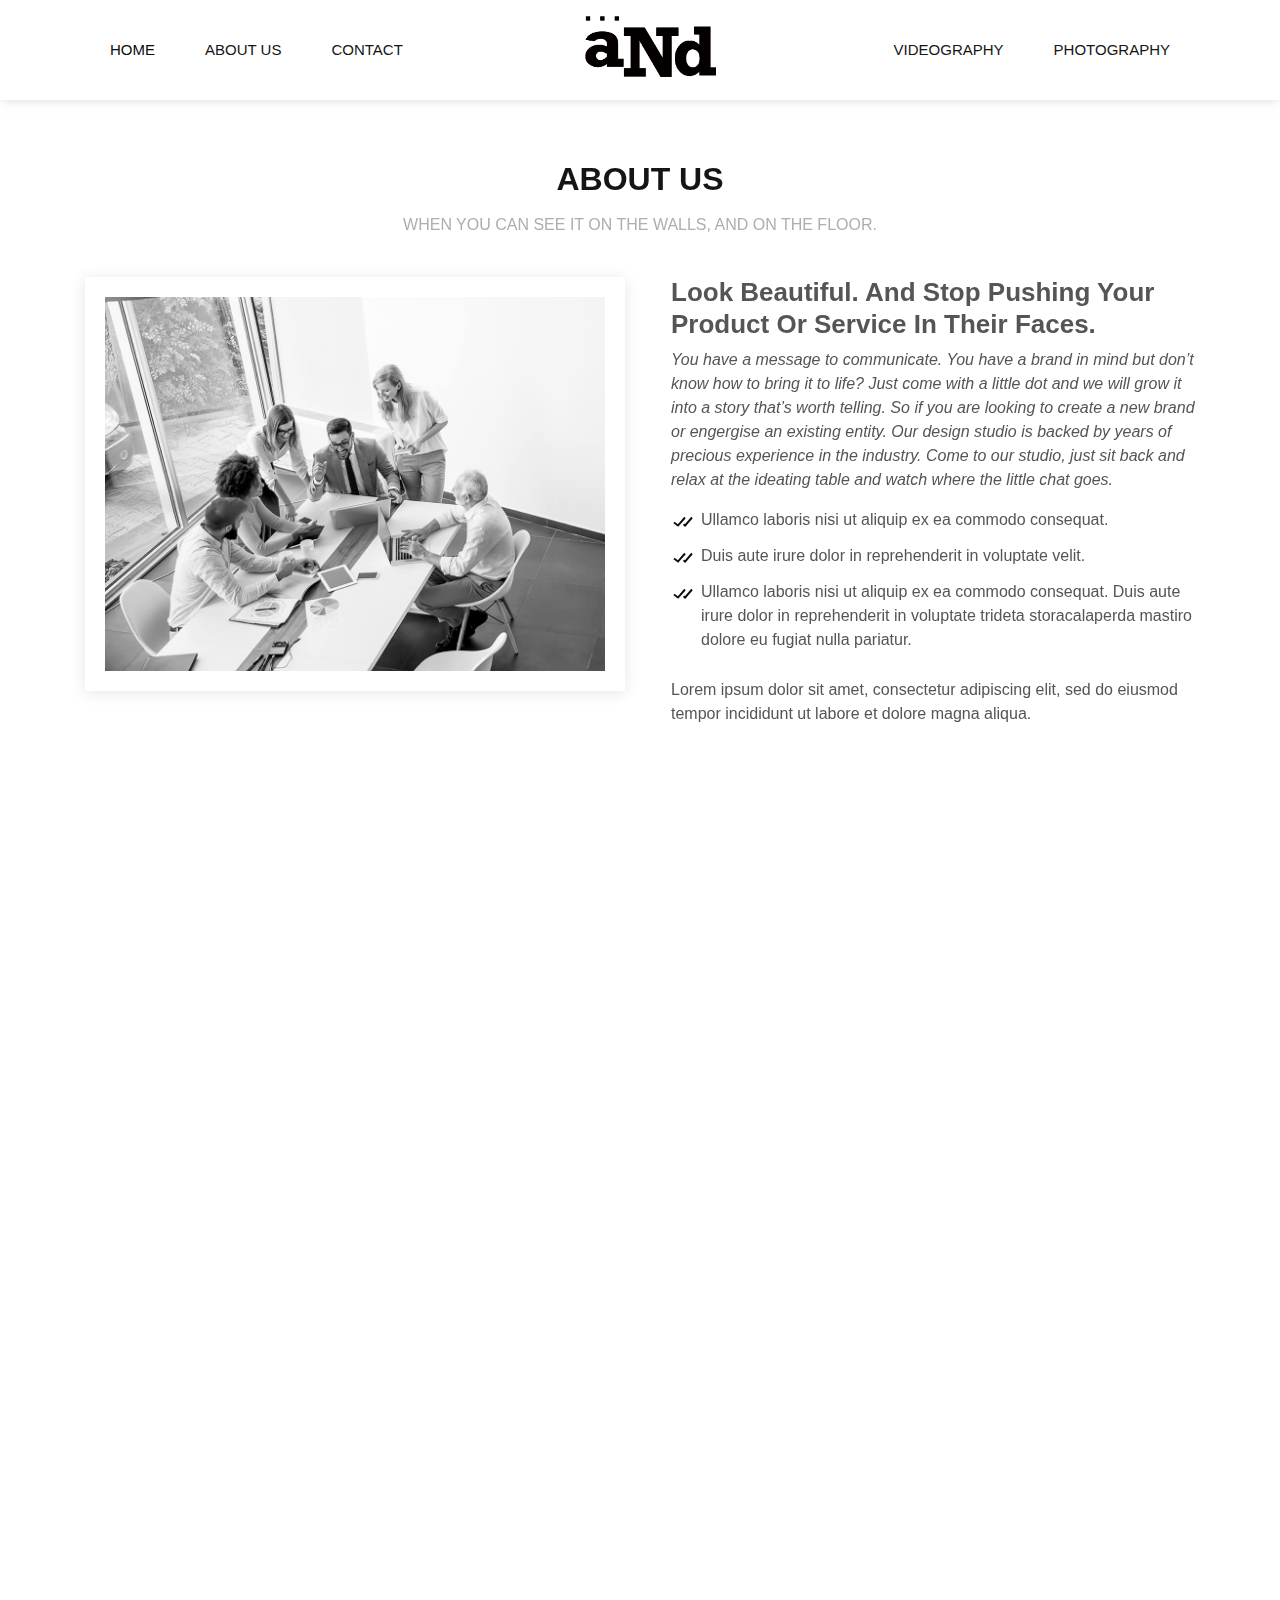
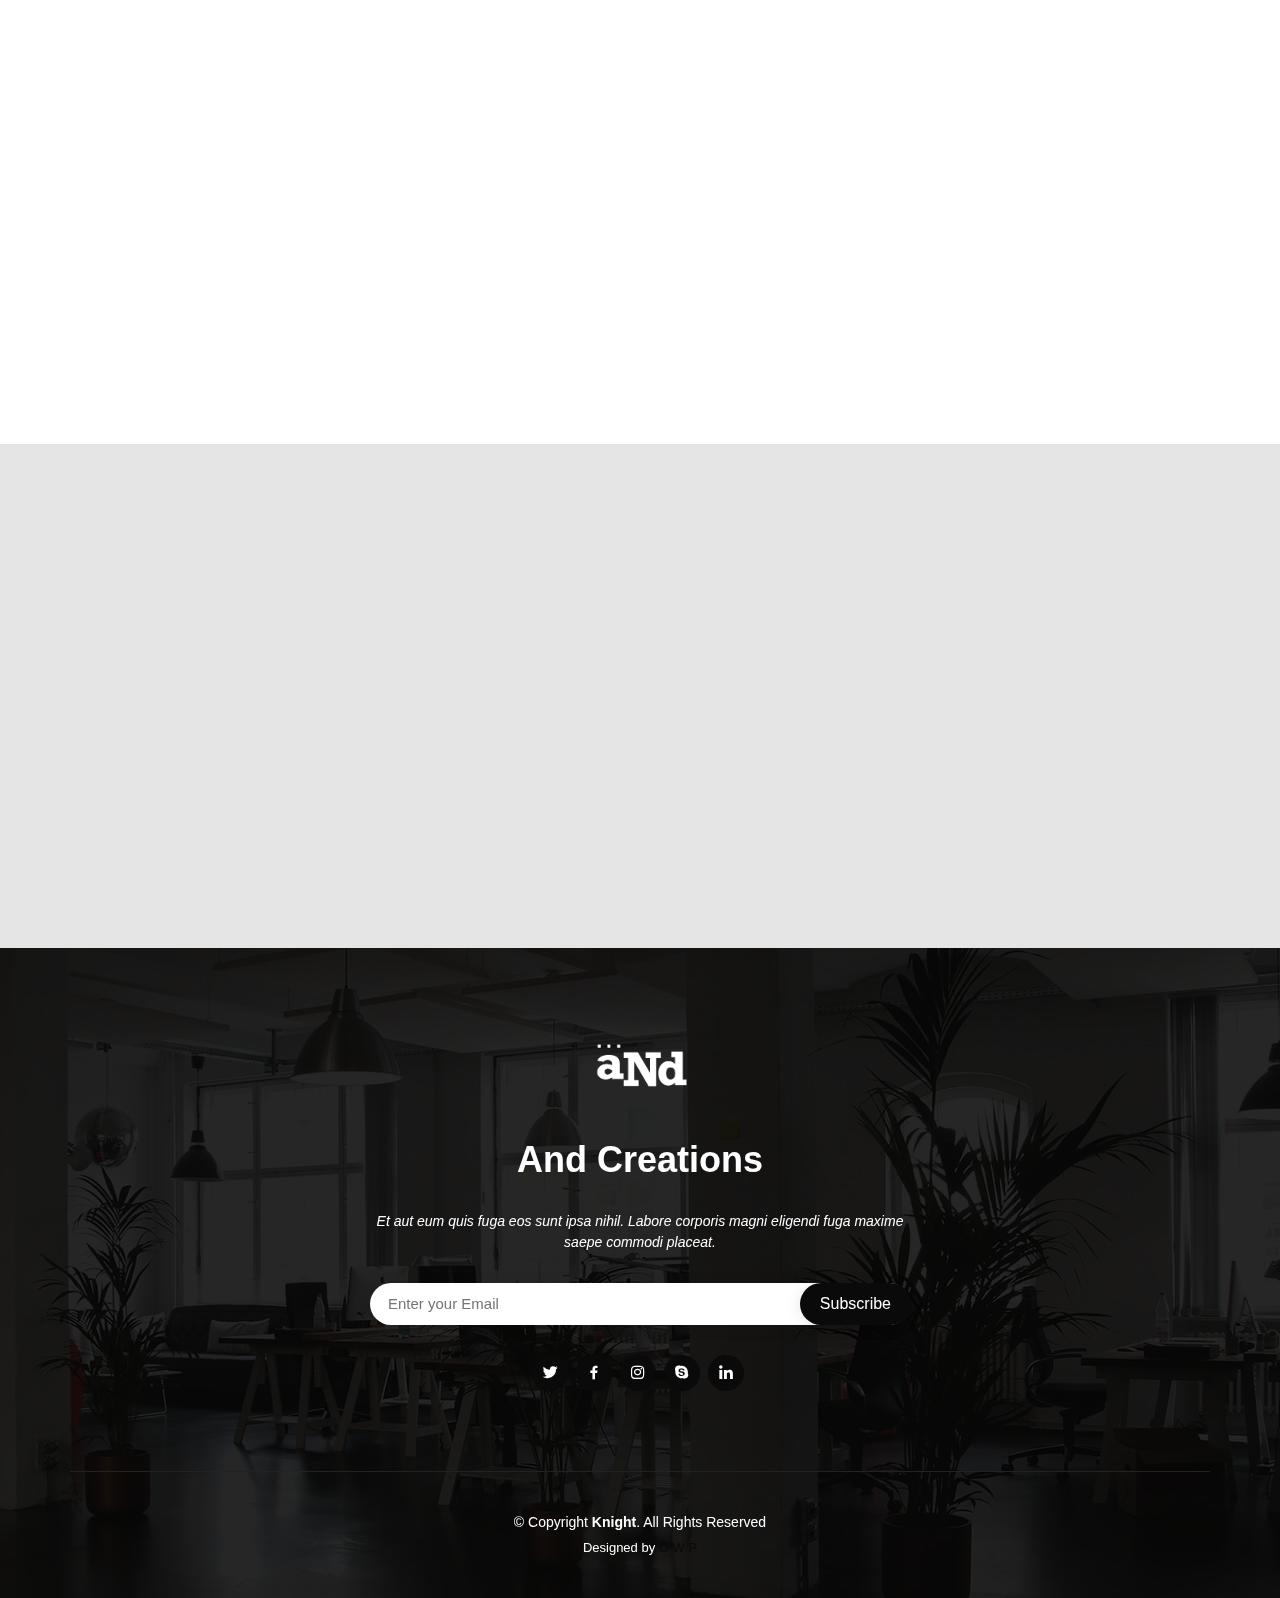
==== about.html @ c342161b "second changes" ====
<!DOCTYPE html>
<html lang="en">

<head>
  <meta charset="utf-8">
  <meta content="width=device-width, initial-scale=1.0" name="viewport">

  <title>And Creation - Photo Studio, Photography Studio, Best Photo Studio, Photo Restoration, Event Photography, Fashion Photography, Modelling Photography, Celebrity Photography, Kolkata, Saltlake, New Town, Rajarhat, West Bengal</title>
  <meta content="Best Photography Studio in Kolkata" name="descriptison">
  <meta content="Photo Studio,Photography Studio, Best Photo Studio, Event Photography, Cinematography,Fashion Photography, Modelling Photography, Celebrity Photography, Cinematography Studio." name="keywords">
<meta property="og:description" content="Kolkata based Photography Studio And Creation offers topnotch Photography and Cinematography  in Kolkata,India. Call 98307 94853 to take an Appointment." />

  <!-- Favicons -->
  <link href="assets/img/LOGO.png" rel="icon">
  <link href="assets/img/apple-touch-icon.png" rel="apple-touch-icon">

  <!-- Google Fonts -->
  <link href="https://fonts.googleapis.com/css?family=Open+Sans:300,300i,400,400i,600,600i,700,700i|Montserrat:300,300i,400,400i,500,500i,600,600i,700,700i|Poppins:300,300i,400,400i,500,500i,600,600i,700,700i" rel="stylesheet">

  <!-- Vendor CSS Files -->
  <link href="assets/vendor/bootstrap/css/bootstrap.min.css" rel="stylesheet">
  <link href="assets/vendor/icofont/icofont.min.css" rel="stylesheet">
  <link href="assets/vendor/boxicons/css/boxicons.min.css" rel="stylesheet">
  <link href="assets/vendor/venobox/venobox.css" rel="stylesheet">
  <link href="assets/vendor/owl.carousel/assets/owl.carousel.min.css" rel="stylesheet">
  <link href="assets/vendor/aos/aos.css" rel="stylesheet">

  <!-- Template Main CSS File -->
  <link href="assets/css/style.css" rel="stylesheet">
</head>

<body>


  <!-- ======= Header ======= -->
  <header id="header" class="d-flex align-items-center">
    <div class="container">

      <!-- The main logo is shown in mobile version only. The centered nav-logo in nav menu is displayed in desktop view  -->
      <div class="logo d-block d-lg-none">
        <a href="index.html"><img src="assets/img/LOGO.png" width="100px" alt="" class="img-fluid"></a>
      </div>

      <nav class="nav-menu d-none d-lg-block">
        <ul class="nav-inner">
          <li class="active"><a href="index.html">Home</a></li>
          <li class=""><a href="about.html">About us</a></li>
          <li><a href="contact.html">Contact</a></li>

          <!-- <li><a href="#services">Services</a></li> -->

          <li class="nav-logo text-center"><a href="index.html"><img src="assets/img/LOGO.png" alt="" width="50%" class="img-fluid"></a></li>

          <li><a href="video.html">Videography</a></li>
          <li><a href="picture.html">Photography</a></li>


        </ul>
      </nav>
      <!-- .nav-menu -->

    </div>
  </header>
  <!-- End Header -->

  <main id="main">

    <section id="about" class="about">
      <div class="container">

        <div class="section-title" data-aos="fade-up">
          <h2>About Us</h2>
          <p>WHEN YOU CAN SEE IT ON THE WALLS, AND ON THE FLOOR.</p>
        </div>

        <div class="row">
          <div class="col-lg-6" data-aos="fade-right">
            <div class="image">
              <img src="assets/img/about.jpg" class="img-fluid" style="filter:grayscale(100%); " alt="">
            </div>
          </div>
          <div class="col-lg-6" data-aos="fade-left">
            <div class="content pt-4 pt-lg-0 pl-0 pl-lg-3 ">
              <h3>Look Beautiful. And Stop Pushing Your Product Or Service In Their Faces.</h3>
              <p class="font-italic">
                You have a message to communicate. You have a brand in mind but
                don’t know how to bring it to life? Just come with a little dot
                and we will grow it into a story that’s worth telling. So if you
                are looking to create a new brand or engergise an existing entity.
                 Our design studio is backed by years of precious experience in
                 the industry. Come to our studio, just sit back and relax at
                 the ideating table and watch where the little chat goes.

              </p>
              <ul>
                <li><i class="bx bx-check-double"></i> Ullamco laboris nisi ut aliquip ex ea commodo consequat.</li>
                <li><i class="bx bx-check-double"></i> Duis aute irure dolor in reprehenderit in voluptate velit.</li>
                <li><i class="bx bx-check-double"></i> Ullamco laboris nisi ut aliquip ex ea commodo consequat. Duis aute irure dolor in reprehenderit in voluptate trideta storacalaperda mastiro dolore eu fugiat nulla pariatur.</li>
              </ul>
              <p>
                Lorem ipsum dolor sit amet, consectetur adipiscing elit, sed do
                eiusmod tempor incididunt ut labore et dolore
                magna aliqua.
              </p>
            </div>
          </div>
        </div>

      </div>
    </section>


  </main>
  <!-- End #main -->
  <section id="services" class="services">
    <div class="container">

      <div class="section-title" data-aos="fade-up">
        <h2>What We Do</h2>
        <p>Magnam dolores commodi suscipit eius consequatur ex aliquid fuga eum quidem</p>
      </div>

      <div class="row">
        <div class="col-lg-6 order-2 order-lg-1">
          <div class="icon-box mt-5 mt-lg-0" data-aos="fade-up">
            <i class="bx bx-receipt"></i>
            <h4>Photography</h4>
            <p>We can proudly proclaim that we are one of the better Photography
              studios in Calcutta in terms of infrastructure, ambience and
              positioning.</p>
          </div>
          <div class="icon-box mt-5" data-aos="fade-up" data-aos-delay="100">
            <i class="bx bx-cube-alt"></i>
            <h4>Cinematography</h4>
            <p>The future belongs to videos. The best way to engage the
               audience is to create a power packed short video with an
               interesting story-line.</p>
          </div>
          <div class="icon-box mt-5" data-aos="fade-up" data-aos-delay="200">
            <i class="bx bx-images"></i>
            <h4>Event Management</h4>
            <p>Aut suscipit aut cum nemo deleniti aut omnis. Doloribus ut maiores omnis facere</p>
          </div>
          <div class="icon-box mt-5" data-aos="fade-up" data-aos-delay="300">
            <i class="bx bx-shield"></i>
            <h4>Creative Design </h4>
            <p>Expedita veritatis consequuntur nihil tempore laudantium vitae denat pacta</p>
          </div>
        </div>
        <div class="image col-lg-6 order-1 order-lg-2" style='background-image: url("https://www.andcreations.co.in/wp-content/uploads/2018/03/about-home-1.jpg");' data-aos="fade-left" data-aos-delay="100"></div>
      </div>

    </div>
  </section>

  <section id="featured" class="featured">
    <div class="container">
      <div class="section-title" data-aos="fade-up">
        <h2>AND EVENTS</h2>
        <p>Magnam dolores commodi suscipit eius consequatur ex aliquid fuga eum quidem</p>
      </div>
      <div class="row">
        <div class="col-lg-6" data-aos="fade-right">
          <div class="tab-content">
            <div class="tab-pane active show" id="tab-1">
              <figure>
                <img src="assets/img/social.jpeg" width="100%" style="filter:grayscale(100%); border-radius: 30px;" alt="" class="img-fluid">
              </figure>
            </div>
            <div class="tab-pane" id="tab-2">
              <figure>
                <img src="assets/img/corporate.jpg" width="100%" style="filter:grayscale(100%); border-radius: 30px;"  alt="" class="img-fluid">
              </figure>
            </div>
            <div class="tab-pane" id="tab-3">
              <figure>
                <img src="assets/img/product-launch.jpg" width="100%" style="filter:grayscale(100%); border-radius: 30px;" alt="" class="img-fluid">
              </figure>
            </div>
            <div class="tab-pane" id="tab-4">
              <figure>
                <img src="assets/img/live.jpg" alt="" width="100%" style="filter:grayscale(100%); border-radius: 30px;" class="img-fluid">
              </figure>
            </div>
          </div>
        </div>
        <div class="col-lg-6 mt-4 mt-lg-0" data-aos="fade-left">
          <ul class="nav nav-tabs flex-column">
            <li class="nav-item">
              <a class="nav-link active show" data-toggle="tab" href="#tab-1">
                <h4>Social Events</h4>
                <p>Quis excepturi porro totam sint earum quo nulla perspiciatis eius.</p>
              </a>
            </li>
            <li class="nav-item mt-2">
              <a class="nav-link" data-toggle="tab" href="#tab-2">
                <h4>Corporate Events</h4>
                <p>Voluptas vel esse repudiandae quo excepturi.</p>
              </a>
            </li>
            <li class="nav-item mt-2">
              <a class="nav-link" data-toggle="tab" href="#tab-3">
                <h4>Product Launch Events </h4>
                <p>Velit veniam ipsa sit nihil blanditiis mollitia natus.</p>
              </a>
            </li>
            <li class="nav-item mt-2">
              <a class="nav-link" data-toggle="tab" href="#tab-4">
                <h4>Live Events </h4>
                <p>Ratione hic sapiente nostrum doloremque illum nulla praesentium id</p>
              </a>
            </li>
          </ul>
        </div>
      </div>

    </div>
  </section>

  <section id="testimonials" class="testimonials">
    <div class="container" data-aos="zoom-in">
      <div class="quote-icon">
        <i class="bx bxs-quote-right"></i>
      </div>
      <div class="owl-carousel testimonials-carousel">

        <div class="testimonial-item">
          <p>
            Proin iaculis purus consequat sem cure digni ssim donec porttitora entum suscipit rhoncus. Accusantium quam, ultricies eget id, aliquam eget nibh et. Maecen aliquam, risus at semper.
          </p>
          <img src="assets/img/testimonials/testimonials-1.jpg" class="testimonial-img" alt="">
          <h3>Sovan Banerjee</h3>
          <h4>Artist &amp; Model</h4>
        </div>

        <div class="testimonial-item">
          <p>
            Export tempor illum tamen malis malis eram quae irure esse labore quem cillum quid cillum eram malis quorum velit fore eram velit sunt aliqua noster fugiat irure amet legam anim culpa.
          </p>
          <img src="assets/img/testimonials/testimonials-2.jpg" class="testimonial-img" alt="">
          <h3>Priyanka Mondal</h3>
          <h4>Model</h4>
        </div>

        <div class="testimonial-item">
          <p>
            Enim nisi quem export duis labore cillum quae magna enim sint quorum nulla quem veniam duis minim tempor labore quem eram duis noster aute amet eram fore quis sint minim.
          </p>
          <img src="assets/img/testimonials/testimonials-3.jpg" class="testimonial-img" alt="">
          <h3>Madhusree Guhu</h3>
          <h4>Store Owner</h4>
        </div>

        <div class="testimonial-item">
          <p>
            Fugiat enim eram quae cillum dolore dolor amet nulla culpa multos export minim fugiat minim velit minim dolor enim duis veniam ipsum anim magna sunt elit fore quem dolore labore illum veniam.
          </p>
          <img src="assets/img/testimonials/testimonials-4.jpg" class="testimonial-img" alt="">
          <h3>Uttam Basak</h3>
          <h4>Freelancer</h4>
        </div>

        <div class="testimonial-item">
          <p>
            Quis quorum aliqua sint quem legam fore sunt eram irure aliqua veniam tempor noster veniam enim culpa labore duis sunt culpa nulla illum cillum fugiat legam esse veniam culpa fore nisi cillum quid.
          </p>
          <img src="assets/img/testimonials/testimonials-5.jpg" class="testimonial-img" alt="">
          <h3>Lucky Gond</h3>
          <h4>Entrepreneur</h4>
        </div>

      </div>

    </div>
  </section>


  <!-- ======= Footer ======= -->
  <footer id="footer">

    <div class="footer-top">

      <div class="container">

        <div class="row justify-content-center">
          <div class="col-lg-6">
            <a href="#header" class="scrollto footer-logo"><img src="assets/img/logo-w.png" alt=""></a>
            <h3>And Creations</h3>
            <p>Et aut eum quis fuga eos sunt ipsa nihil. Labore corporis magni eligendi fuga maxime saepe commodi placeat.</p>
          </div>
        </div>

        <div class="row footer-newsletter justify-content-center">
          <div class="col-lg-6">
            <form action="" method="post">
              <input type="email" name="email" placeholder="Enter your Email"><input type="submit" value="Subscribe">
            </form>
          </div>
        </div>

        <div class="social-links">
          <a href="#" class="twitter"><i class="bx bxl-twitter"></i></a>
          <a href="#" class="facebook"><i class="bx bxl-facebook"></i></a>
          <a href="#" class="instagram"><i class="bx bxl-instagram"></i></a>
          <a href="#" class="google-plus"><i class="bx bxl-skype"></i></a>
          <a href="#" class="linkedin"><i class="bx bxl-linkedin"></i></a>
        </div>

      </div>
    </div>

    <div class="container footer-bottom clearfix">
      <div class="copyright">
        &copy; Copyright <strong><span>Knight</span></strong>. All Rights Reserved
      </div>
      <div class="credits">
              Designed by <a href="#">O W P</a>
      </div>
    </div>
  </footer><!-- End Footer -->

  <a href="#" class="back-to-top"><i class="icofont-simple-up"></i></a>

  <!-- Vendor JS Files -->
  <script src="assets/vendor/jquery/jquery.min.js"></script>
  <script src="assets/vendor/bootstrap/js/bootstrap.bundle.min.js"></script>
  <script src="assets/vendor/jquery.easing/jquery.easing.min.js"></script>
  <script src="assets/vendor/php-email-form/validate.js"></script>
  <script src="assets/vendor/jquery-sticky/jquery.sticky.js"></script>
  <script src="assets/vendor/venobox/venobox.min.js"></script>
  <script src="assets/vendor/isotope-layout/isotope.pkgd.min.js"></script>
  <script src="assets/vendor/owl.carousel/owl.carousel.min.js"></script>
  <script src="assets/vendor/aos/aos.js"></script>

  <!-- Template Main JS File -->
  <script src="assets/js/main.js"></script>

</body>

</html>
---- assets/vendor/venobox/venobox.css ----
/* ------ venobox.css --------*/
.vbox-overlay *, .vbox-overlay *:before, .vbox-overlay *:after{
    -webkit-backface-visibility: hidden;
    -webkit-box-sizing:border-box;
    -moz-box-sizing:border-box;
    box-sizing:border-box;
}
.vbox-overlay * { 
    -webkit-backface-visibility: visible;
    backface-visibility: visible;
}
.vbox-overlay{
    display: -webkit-flex;
    display: flex;
    -webkit-flex-direction: column;
    flex-direction: column;
    -webkit-justify-content: center;
    justify-content: center;
    -webkit-align-items: center;
    align-items: center;
    position: fixed;
    left: 0;
    top: 0;
    bottom: 0;
    right: 0;
    z-index: 999999;
}

/* ----- navigation ----- */
.vbox-title{
    width: 100%;
    height: 40px;
    float: left;
    text-align: center;
    line-height: 28px;
    font-size: 12px;
    padding: 6px 50px;
    overflow: hidden;
    position: fixed;
    display: none;
    left: 0;
    z-index: 89;
}
.vbox-close{
    cursor: pointer;
    position: fixed;
    top: -1px;
    right: 0;
    width: 50px;
    height: 40px;
    padding: 6px;
    display: block;
    background-position:10px center;
    overflow: hidden;
    font-size: 24px;
    line-height: 1;
    text-align: center;
    z-index: 99;
}
.vbox-left{
    cursor: pointer;
    position: fixed;
    left: 0;
    height: 40px;
    overflow: hidden;
    line-height: 28px;
    font-size: 12px;
    z-index: 99;
    display: flex;
    align-items:center;
}
.vbox-num{
    display: inline-block;
    margin: 6px 0 6px 15px;
}
/* ----- Social share ----- */
.vbox-share{
    line-height: 28px;
    font-size: 12px;
    overflow: hidden;
    position: fixed;
    left: 0;
    z-index: 98;
    display: flex;
    align-items:center;
    justify-content: center;
    width: 100%;
    text-align: center;
}
.vbox-share svg{
    max-height: 28px;
    width: 28px;
    z-index: 10;
    margin-left: 12px;
    margin-top: 6px;
    margin-bottom: 6px;
    vertical-align: middle;
}


/* ----- navigation ARROWS ----- */
.vbox-next, .vbox-prev{
    position: fixed;
    top: 50%;
    margin-top: -15px;
    overflow: hidden;
    cursor: pointer;
    display: block;
    width: 45px;
    height: 45px;
    z-index: 99;
}
.vbox-next span, .vbox-prev span{
    position: relative;
    width: 20px;
    height: 20px;
    border: 2px solid transparent;
    border-top-color: #B6B6B6;
    border-right-color: #B6B6B6;
    text-indent: -100px;
    position: absolute;
    top: 8px;
    display: block;
}
.vbox-prev{
    left: 15px;
}
.vbox-next{
    right: 15px;
}
.vbox-prev span{
    left: 10px;
    -ms-transform: rotate(-135deg);
    -webkit-transform: rotate(-135deg);
    transform: rotate(-135deg);
}
.vbox-next span{
    -ms-transform: rotate(45deg);
    -webkit-transform: rotate(45deg);
    transform: rotate(45deg);
    right: 10px;
}
/* ------- inline window ------ */
.vbox-inline{
    width: 420px;
    height: 315px;
    height: 70vh;
    padding: 10px;
    background: #fff;
    margin: 0 auto;
    overflow: auto;
    text-align: left;
}
/* ------- Video & iFrames window ------ */
.venoframe{
    max-width: 100%;
    width: 100%;
    border: none;
    width: 100%;
    height: 260px;
    height: 70vh;
}
.venoframe.vbvid{
    height: 260px;
}
@media (min-width: 768px) {
    .venoframe, .vbox-inline{
        width: 90%;
        height: 360px;
        height: 70vh;
    }
    .venoframe.vbvid{
        width: 640px;
        height: 360px;
    }
}
@media (min-width: 992px) {
    .venoframe, .vbox-inline{
        max-width: 1200px;
        width: 80%;
        height: 540px;
        height: 70vh;
    }
    .venoframe.vbvid{
        width: 960px;
        height: 540px;
    }
}
/* 
Please do NOT edit this part! 
or at least read this note: http://i.imgur.com/7C0ws9e.gif
*/
.vbox-open{
    overflow: hidden;
}
.vbox-container{
    position: absolute;
    left: 0;
    right: 0;
    top: 0;
    bottom: 0;
    overflow-x: hidden;
    overflow-y: scroll;
    overflow-scrolling: touch;
    -webkit-overflow-scrolling: touch;
    z-index: 20;
    max-height: 100%;

}

.vbox-content{
    text-align: center;
    float: left;
    width: 100%;
    position: relative;
    overflow: hidden;
    padding: 20px 4%;
}
.vbox-container img{
    max-width: 100%;
    height: auto;
}
.vbox-figlio{
    box-shadow: 0 0 12px rgba(0,0,0,0.19), 0 6px 6px rgba(0,0,0,0.23);
    max-width: 100%;
    text-align: initial;
}
img.vbox-figlio{
    -webkit-user-select: none;
-khtml-user-select: none;
-moz-user-select: none;
-o-user-select: none;
user-select: none;
}
.vbox-content.swipe-left{
    margin-left: -200px !important;
}
.vbox-content.swipe-right{
    margin-left: 200px !important;
}
.vbox-animated{
    webkit-transition: margin 300ms ease-out;
    transition: margin 300ms ease-out;
}

/* ---------- preloader ----------
 * SPINKIT 
 * http://tobiasahlin.com/spinkit/
-------------------------------- */
.sk-double-bounce,.sk-rotating-plane{width:40px;height:40px;margin:40px auto}.sk-rotating-plane{background-color:#333;-webkit-animation:sk-rotatePlane 1.2s infinite ease-in-out;animation:sk-rotatePlane 1.2s infinite ease-in-out}@-webkit-keyframes sk-rotatePlane{0%{-webkit-transform:perspective(120px) rotateX(0) rotateY(0);transform:perspective(120px) rotateX(0) rotateY(0)}50%{-webkit-transform:perspective(120px) rotateX(-180.1deg) rotateY(0);transform:perspective(120px) rotateX(-180.1deg) rotateY(0)}100%{-webkit-transform:perspective(120px) rotateX(-180deg) rotateY(-179.9deg);transform:perspective(120px) rotateX(-180deg) rotateY(-179.9deg)}}@keyframes sk-rotatePlane{0%{-webkit-transform:perspective(120px) rotateX(0) rotateY(0);transform:perspective(120px) rotateX(0) rotateY(0)}50%{-webkit-transform:perspective(120px) rotateX(-180.1deg) rotateY(0);transform:perspective(120px) rotateX(-180.1deg) rotateY(0)}100%{-webkit-transform:perspective(120px) rotateX(-180deg) rotateY(-179.9deg);transform:perspective(120px) rotateX(-180deg) rotateY(-179.9deg)}}.sk-double-bounce{position:relative}.sk-double-bounce .sk-child{width:100%;height:100%;border-radius:50%;background-color:#333;opacity:.6;position:absolute;top:0;left:0;-webkit-animation:sk-doubleBounce 2s infinite ease-in-out;animation:sk-doubleBounce 2s infinite ease-in-out}.sk-chasing-dots .sk-child,.sk-spinner-pulse,.sk-three-bounce .sk-child{background-color:#333;border-radius:100%}.sk-double-bounce .sk-double-bounce2{-webkit-animation-delay:-1s;animation-delay:-1s}@-webkit-keyframes sk-doubleBounce{0%,100%{-webkit-transform:scale(0);transform:scale(0)}50%{-webkit-transform:scale(1);transform:scale(1)}}@keyframes sk-doubleBounce{0%,100%{-webkit-transform:scale(0);transform:scale(0)}50%{-webkit-transform:scale(1);transform:scale(1)}}.sk-wave{margin:40px auto;width:50px;height:40px;text-align:center;font-size:10px}.sk-wave .sk-rect{background-color:#333;height:100%;width:6px;display:inline-block;-webkit-animation:sk-waveStretchDelay 1.2s infinite ease-in-out;animation:sk-waveStretchDelay 1.2s infinite ease-in-out}.sk-wave .sk-rect1{-webkit-animation-delay:-1.2s;animation-delay:-1.2s}.sk-wave .sk-rect2{-webkit-animation-delay:-1.1s;animation-delay:-1.1s}.sk-wave .sk-rect3{-webkit-animation-delay:-1s;animation-delay:-1s}.sk-wave .sk-rect4{-webkit-animation-delay:-.9s;animation-delay:-.9s}.sk-wave .sk-rect5{-webkit-animation-delay:-.8s;animation-delay:-.8s}@-webkit-keyframes sk-waveStretchDelay{0%,100%,40%{-webkit-transform:scaleY(.4);transform:scaleY(.4)}20%{-webkit-transform:scaleY(1);transform:scaleY(1)}}@keyframes sk-waveStretchDelay{0%,100%,40%{-webkit-transform:scaleY(.4);transform:scaleY(.4)}20%{-webkit-transform:scaleY(1);transform:scaleY(1)}}.sk-wandering-cubes{margin:40px auto;width:40px;height:40px;position:relative}.sk-wandering-cubes .sk-cube{background-color:#333;width:10px;height:10px;position:absolute;top:0;left:0;-webkit-animation:sk-wanderingCube 1.8s ease-in-out -1.8s infinite both;animation:sk-wanderingCube 1.8s ease-in-out -1.8s infinite both}.sk-chasing-dots,.sk-spinner-pulse{width:40px;height:40px;margin:40px auto}.sk-wandering-cubes .sk-cube2{-webkit-animation-delay:-.9s;animation-delay:-.9s}@-webkit-keyframes sk-wanderingCube{0%{-webkit-transform:rotate(0);transform:rotate(0)}25%{-webkit-transform:translateX(30px) rotate(-90deg) scale(.5);transform:translateX(30px) rotate(-90deg) scale(.5)}50%{-webkit-transform:translateX(30px) translateY(30px) rotate(-179deg);transform:translateX(30px) translateY(30px) rotate(-179deg)}50.1%{-webkit-transform:translateX(30px) translateY(30px) rotate(-180deg);transform:translateX(30px) translateY(30px) rotate(-180deg)}75%{-webkit-transform:translateX(0) translateY(30px) rotate(-270deg) scale(.5);transform:translateX(0) translateY(30px) rotate(-270deg) scale(.5)}100%{-webkit-transform:rotate(-360deg);transform:rotate(-360deg)}}@keyframes sk-wanderingCube{0%{-webkit-transform:rotate(0);transform:rotate(0)}25%{-webkit-transform:translateX(30px) rotate(-90deg) scale(.5);transform:translateX(30px) rotate(-90deg) scale(.5)}50%{-webkit-transform:translateX(30px) translateY(30px) rotate(-179deg);transform:translateX(30px) translateY(30px) rotate(-179deg)}50.1%{-webkit-transform:translateX(30px) translateY(30px) rotate(-180deg);transform:translateX(30px) translateY(30px) rotate(-180deg)}75%{-webkit-transform:translateX(0) translateY(30px) rotate(-270deg) scale(.5);transform:translateX(0) translateY(30px) rotate(-270deg) scale(.5)}100%{-webkit-transform:rotate(-360deg);transform:rotate(-360deg)}}.sk-spinner-pulse{-webkit-animation:sk-pulseScaleOut 1s infinite ease-in-out;animation:sk-pulseScaleOut 1s infinite ease-in-out}@-webkit-keyframes sk-pulseScaleOut{0%{-webkit-transform:scale(0);transform:scale(0)}100%{-webkit-transform:scale(1);transform:scale(1);opacity:0}}@keyframes sk-pulseScaleOut{0%{-webkit-transform:scale(0);transform:scale(0)}100%{-webkit-transform:scale(1);transform:scale(1);opacity:0}}.sk-chasing-dots{position:relative;text-align:center;-webkit-animation:sk-chasingDotsRotate 2s infinite linear;animation:sk-chasingDotsRotate 2s infinite linear}.sk-chasing-dots .sk-child{width:60%;height:60%;display:inline-block;position:absolute;top:0;-webkit-animation:sk-chasingDotsBounce 2s infinite ease-in-out;animation:sk-chasingDotsBounce 2s infinite ease-in-out}.sk-chasing-dots .sk-dot2{top:auto;bottom:0;-webkit-animation-delay:-1s;animation-delay:-1s}@-webkit-keyframes sk-chasingDotsRotate{100%{-webkit-transform:rotate(360deg);transform:rotate(360deg)}}@keyframes sk-chasingDotsRotate{100%{-webkit-transform:rotate(360deg);transform:rotate(360deg)}}@-webkit-keyframes sk-chasingDotsBounce{0%,100%{-webkit-transform:scale(0);transform:scale(0)}50%{-webkit-transform:scale(1);transform:scale(1)}}@keyframes sk-chasingDotsBounce{0%,100%{-webkit-transform:scale(0);transform:scale(0)}50%{-webkit-transform:scale(1);transform:scale(1)}}.sk-three-bounce{margin:40px auto;width:80px;text-align:center}.sk-three-bounce .sk-child{width:20px;height:20px;display:inline-block;-webkit-animation:sk-three-bounce 1.4s ease-in-out 0s infinite both;animation:sk-three-bounce 1.4s ease-in-out 0s infinite both}.sk-circle .sk-child:before,.sk-fading-circle .sk-circle:before{display:block;border-radius:100%;content:'';background-color:#333}.sk-three-bounce .sk-bounce1{-webkit-animation-delay:-.32s;animation-delay:-.32s}.sk-three-bounce .sk-bounce2{-webkit-animation-delay:-.16s;animation-delay:-.16s}@-webkit-keyframes sk-three-bounce{0%,100%,80%{-webkit-transform:scale(0);transform:scale(0)}40%{-webkit-transform:scale(1);transform:scale(1)}}@keyframes sk-three-bounce{0%,100%,80%{-webkit-transform:scale(0);transform:scale(0)}40%{-webkit-transform:scale(1);transform:scale(1)}}.sk-circle{margin:40px auto;width:40px;height:40px;position:relative}.sk-circle .sk-child{width:100%;height:100%;position:absolute;left:0;top:0}.sk-circle .sk-child:before{margin:0 auto;width:15%;height:15%;-webkit-animation:sk-circleBounceDelay 1.2s infinite ease-in-out both;animation:sk-circleBounceDelay 1.2s infinite ease-in-out both}.sk-circle .sk-circle2{-webkit-transform:rotate(30deg);-ms-transform:rotate(30deg);transform:rotate(30deg)}.sk-circle .sk-circle3{-webkit-transform:rotate(60deg);-ms-transform:rotate(60deg);transform:rotate(60deg)}.sk-circle .sk-circle4{-webkit-transform:rotate(90deg);-ms-transform:rotate(90deg);transform:rotate(90deg)}.sk-circle .sk-circle5{-webkit-transform:rotate(120deg);-ms-transform:rotate(120deg);transform:rotate(120deg)}.sk-circle .sk-circle6{-webkit-transform:rotate(150deg);-ms-transform:rotate(150deg);transform:rotate(150deg)}.sk-circle .sk-circle7{-webkit-transform:rotate(180deg);-ms-transform:rotate(180deg);transform:rotate(180deg)}.sk-circle .sk-circle8{-webkit-transform:rotate(210deg);-ms-transform:rotate(210deg);transform:rotate(210deg)}.sk-circle .sk-circle9{-webkit-transform:rotate(240deg);-ms-transform:rotate(240deg);transform:rotate(240deg)}.sk-circle .sk-circle10{-webkit-transform:rotate(270deg);-ms-transform:rotate(270deg);transform:rotate(270deg)}.sk-circle .sk-circle11{-webkit-transform:rotate(300deg);-ms-transform:rotate(300deg);transform:rotate(300deg)}.sk-circle .sk-circle12{-webkit-transform:rotate(330deg);-ms-transform:rotate(330deg);transform:rotate(330deg)}.sk-circle .sk-circle2:before{-webkit-animation-delay:-1.1s;animation-delay:-1.1s}.sk-circle .sk-circle3:before{-webkit-animation-delay:-1s;animation-delay:-1s}.sk-circle .sk-circle4:before{-webkit-animation-delay:-.9s;animation-delay:-.9s}.sk-circle .sk-circle5:before{-webkit-animation-delay:-.8s;animation-delay:-.8s}.sk-circle .sk-circle6:before{-webkit-animation-delay:-.7s;animation-delay:-.7s}.sk-circle .sk-circle7:before{-webkit-animation-delay:-.6s;animation-delay:-.6s}.sk-circle .sk-circle8:before{-webkit-animation-delay:-.5s;animation-delay:-.5s}.sk-circle .sk-circle9:before{-webkit-animation-delay:-.4s;animation-delay:-.4s}.sk-circle .sk-circle10:before{-webkit-animation-delay:-.3s;animation-delay:-.3s}.sk-circle .sk-circle11:before{-webkit-animation-delay:-.2s;animation-delay:-.2s}.sk-circle .sk-circle12:before{-webkit-animation-delay:-.1s;animation-delay:-.1s}@-webkit-keyframes sk-circleBounceDelay{0%,100%,80%{-webkit-transform:scale(0);transform:scale(0)}40%{-webkit-transform:scale(1);transform:scale(1)}}@keyframes sk-circleBounceDelay{0%,100%,80%{-webkit-transform:scale(0);transform:scale(0)}40%{-webkit-transform:scale(1);transform:scale(1)}}.sk-cube-grid{width:40px;height:40px;margin:40px auto}.sk-cube-grid .sk-cube{width:33.33%;height:33.33%;background-color:#333;float:left;-webkit-animation:sk-cubeGridScaleDelay 1.3s infinite ease-in-out;animation:sk-cubeGridScaleDelay 1.3s infinite ease-in-out}.sk-cube-grid .sk-cube1{-webkit-animation-delay:.2s;animation-delay:.2s}.sk-cube-grid .sk-cube2{-webkit-animation-delay:.3s;animation-delay:.3s}.sk-cube-grid .sk-cube3{-webkit-animation-delay:.4s;animation-delay:.4s}.sk-cube-grid .sk-cube4{-webkit-animation-delay:.1s;animation-delay:.1s}.sk-cube-grid .sk-cube5{-webkit-animation-delay:.2s;animation-delay:.2s}.sk-cube-grid .sk-cube6{-webkit-animation-delay:.3s;animation-delay:.3s}.sk-cube-grid .sk-cube7{-webkit-animation-delay:0ms;animation-delay:0ms}.sk-cube-grid .sk-cube8{-webkit-animation-delay:.1s;animation-delay:.1s}.sk-cube-grid .sk-cube9{-webkit-animation-delay:.2s;animation-delay:.2s}@-webkit-keyframes sk-cubeGridScaleDelay{0%,100%,70%{-webkit-transform:scale3D(1,1,1);transform:scale3D(1,1,1)}35%{-webkit-transform:scale3D(0,0,1);transform:scale3D(0,0,1)}}@keyframes sk-cubeGridScaleDelay{0%,100%,70%{-webkit-transform:scale3D(1,1,1);transform:scale3D(1,1,1)}35%{-webkit-transform:scale3D(0,0,1);transform:scale3D(0,0,1)}}.sk-fading-circle{margin:40px auto;width:40px;height:40px;position:relative}.sk-fading-circle .sk-circle{width:100%;height:100%;position:absolute;left:0;top:0}.sk-fading-circle .sk-circle:before{margin:0 auto;width:15%;height:15%;-webkit-animation:sk-circleFadeDelay 1.2s infinite ease-in-out both;animation:sk-circleFadeDelay 1.2s infinite ease-in-out both}.sk-fading-circle .sk-circle2{-webkit-transform:rotate(30deg);-ms-transform:rotate(30deg);transform:rotate(30deg)}.sk-fading-circle .sk-circle3{-webkit-transform:rotate(60deg);-ms-transform:rotate(60deg);transform:rotate(60deg)}.sk-fading-circle .sk-circle4{-webkit-transform:rotate(90deg);-ms-transform:rotate(90deg);transform:rotate(90deg)}.sk-fading-circle .sk-circle5{-webkit-transform:rotate(120deg);-ms-transform:rotate(120deg);transform:rotate(120deg)}.sk-fading-circle .sk-circle6{-webkit-transform:rotate(150deg);-ms-transform:rotate(150deg);transform:rotate(150deg)}.sk-fading-circle .sk-circle7{-webkit-transform:rotate(180deg);-ms-transform:rotate(180deg);transform:rotate(180deg)}.sk-fading-circle .sk-circle8{-webkit-transform:rotate(210deg);-ms-transform:rotate(210deg);transform:rotate(210deg)}.sk-fading-circle .sk-circle9{-webkit-transform:rotate(240deg);-ms-transform:rotate(240deg);transform:rotate(240deg)}.sk-fading-circle .sk-circle10{-webkit-transform:rotate(270deg);-ms-transform:rotate(270deg);transform:rotate(270deg)}.sk-fading-circle .sk-circle11{-webkit-transform:rotate(300deg);-ms-transform:rotate(300deg);transform:rotate(300deg)}.sk-fading-circle .sk-circle12{-webkit-transform:rotate(330deg);-ms-transform:rotate(330deg);transform:rotate(330deg)}.sk-fading-circle .sk-circle2:before{-webkit-animation-delay:-1.1s;animation-delay:-1.1s}.sk-fading-circle .sk-circle3:before{-webkit-animation-delay:-1s;animation-delay:-1s}.sk-fading-circle .sk-circle4:before{-webkit-animation-delay:-.9s;animation-delay:-.9s}.sk-fading-circle .sk-circle5:before{-webkit-animation-delay:-.8s;animation-delay:-.8s}.sk-fading-circle .sk-circle6:before{-webkit-animation-delay:-.7s;animation-delay:-.7s}.sk-fading-circle .sk-circle7:before{-webkit-animation-delay:-.6s;animation-delay:-.6s}.sk-fading-circle .sk-circle8:before{-webkit-animation-delay:-.5s;animation-delay:-.5s}.sk-fading-circle .sk-circle9:before{-webkit-animation-delay:-.4s;animation-delay:-.4s}.sk-fading-circle .sk-circle10:before{-webkit-animation-delay:-.3s;animation-delay:-.3s}.sk-fading-circle .sk-circle11:before{-webkit-animation-delay:-.2s;animation-delay:-.2s}.sk-fading-circle .sk-circle12:before{-webkit-animation-delay:-.1s;animation-delay:-.1s}@-webkit-keyframes sk-circleFadeDelay{0%,100%,39%{opacity:0}40%{opacity:1}}@keyframes sk-circleFadeDelay{0%,100%,39%{opacity:0}40%{opacity:1}}.sk-folding-cube{margin:40px auto;width:40px;height:40px;position:relative;-webkit-transform:rotateZ(45deg);transform:rotateZ(45deg)}.sk-folding-cube .sk-cube{float:left;width:50%;height:50%;position:relative;-webkit-transform:scale(1.1);-ms-transform:scale(1.1);transform:scale(1.1)}.sk-folding-cube .sk-cube:before{content:'';position:absolute;top:0;left:0;width:100%;height:100%;background-color:#333;-webkit-animation:sk-foldCubeAngle 2.4s infinite linear both;animation:sk-foldCubeAngle 2.4s infinite linear both;-webkit-transform-origin:100% 100%;-ms-transform-origin:100% 100%;transform-origin:100% 100%}.sk-folding-cube .sk-cube2{-webkit-transform:scale(1.1) rotateZ(90deg);transform:scale(1.1) rotateZ(90deg)}.sk-folding-cube .sk-cube3{-webkit-transform:scale(1.1) rotateZ(180deg);transform:scale(1.1) rotateZ(180deg)}.sk-folding-cube .sk-cube4{-webkit-transform:scale(1.1) rotateZ(270deg);transform:scale(1.1) rotateZ(270deg)}.sk-folding-cube .sk-cube2:before{-webkit-animation-delay:.3s;animation-delay:.3s}.sk-folding-cube .sk-cube3:before{-webkit-animation-delay:.6s;animation-delay:.6s}.sk-folding-cube .sk-cube4:before{-webkit-animation-delay:.9s;animation-delay:.9s}@-webkit-keyframes sk-foldCubeAngle{0%,10%{-webkit-transform:perspective(140px) rotateX(-180deg);transform:perspective(140px) rotateX(-180deg);opacity:0}25%,75%{-webkit-transform:perspective(140px) rotateX(0);transform:perspective(140px) rotateX(0);opacity:1}100%,90%{-webkit-transform:perspective(140px) rotateY(180deg);transform:perspective(140px) rotateY(180deg);opacity:0}}@keyframes sk-foldCubeAngle{0%,10%{-webkit-transform:perspective(140px) rotateX(-180deg);transform:perspective(140px) rotateX(-180deg);opacity:0}25%,75%{-webkit-transform:perspective(140px) rotateX(0);transform:perspective(140px) rotateX(0);opacity:1}100%,90%{-webkit-transform:perspective(140px) rotateY(180deg);transform:perspective(140px) rotateY(180deg);opacity:0}}
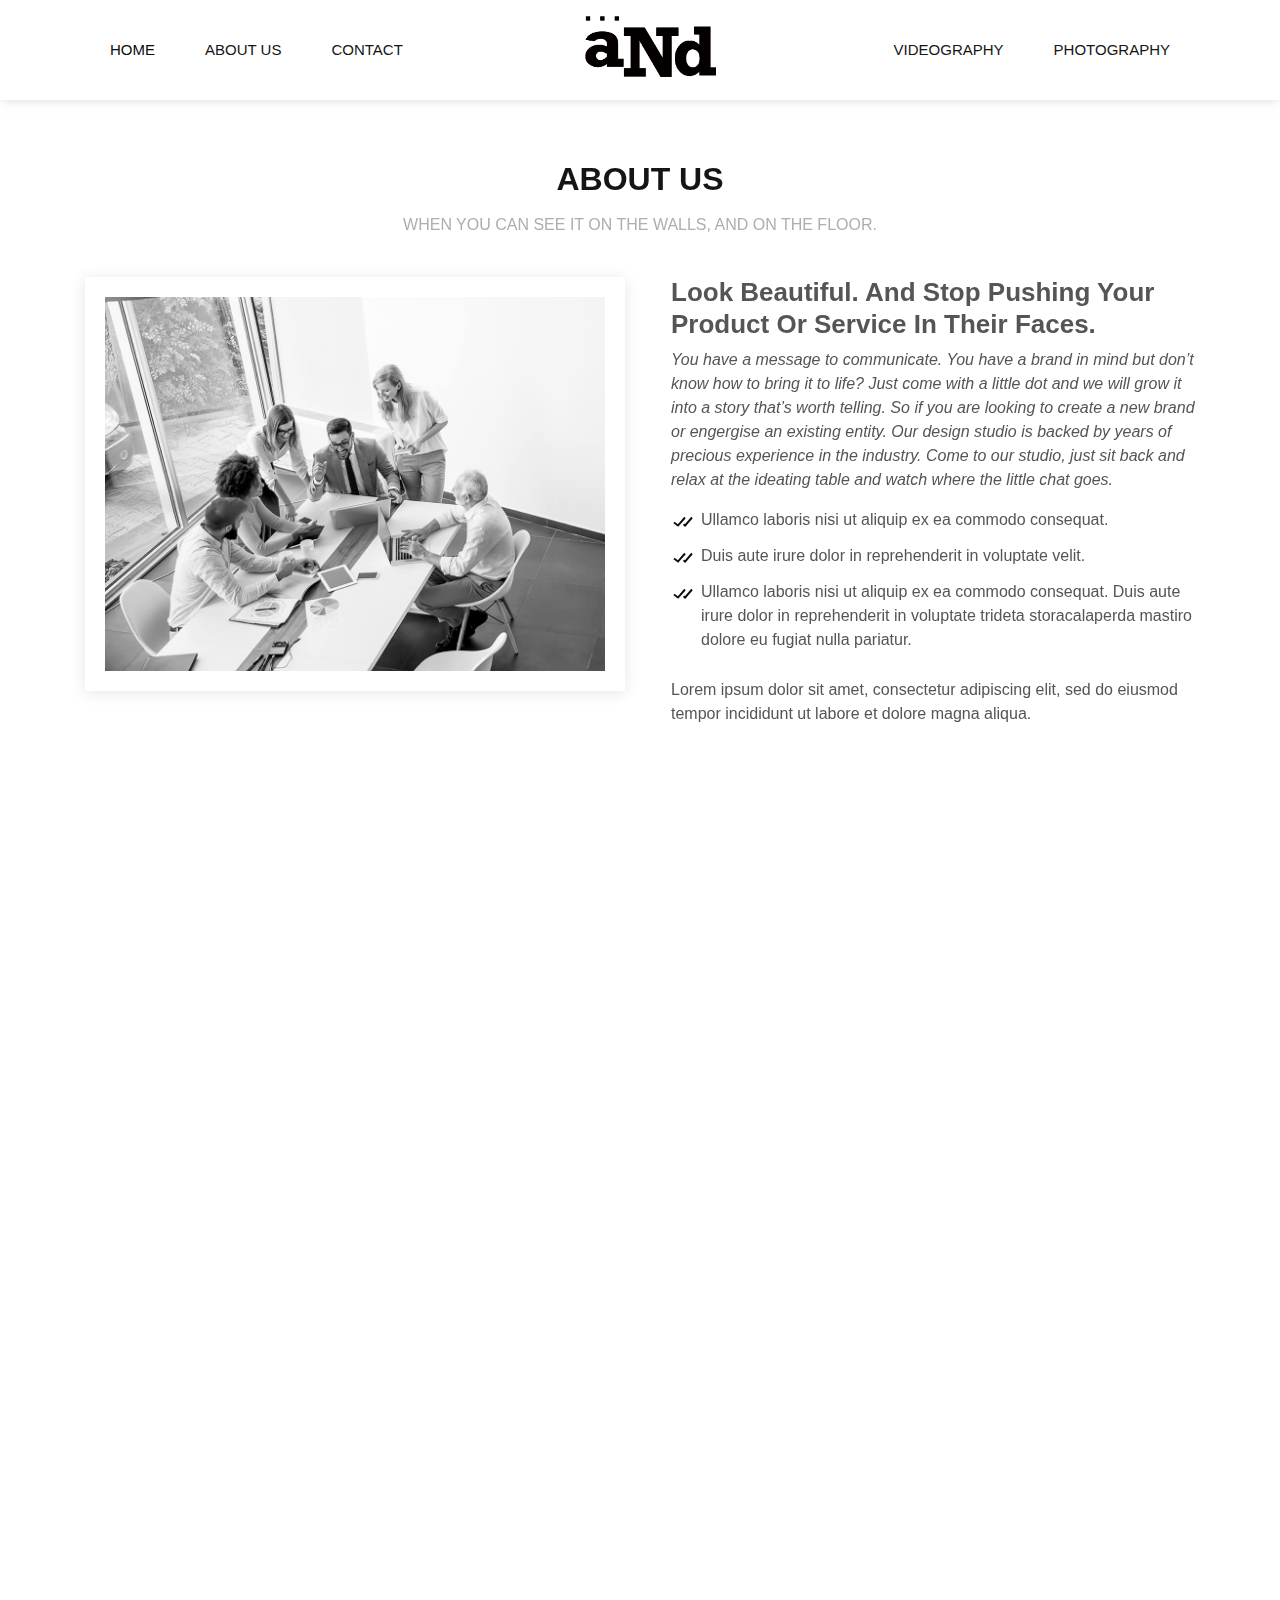
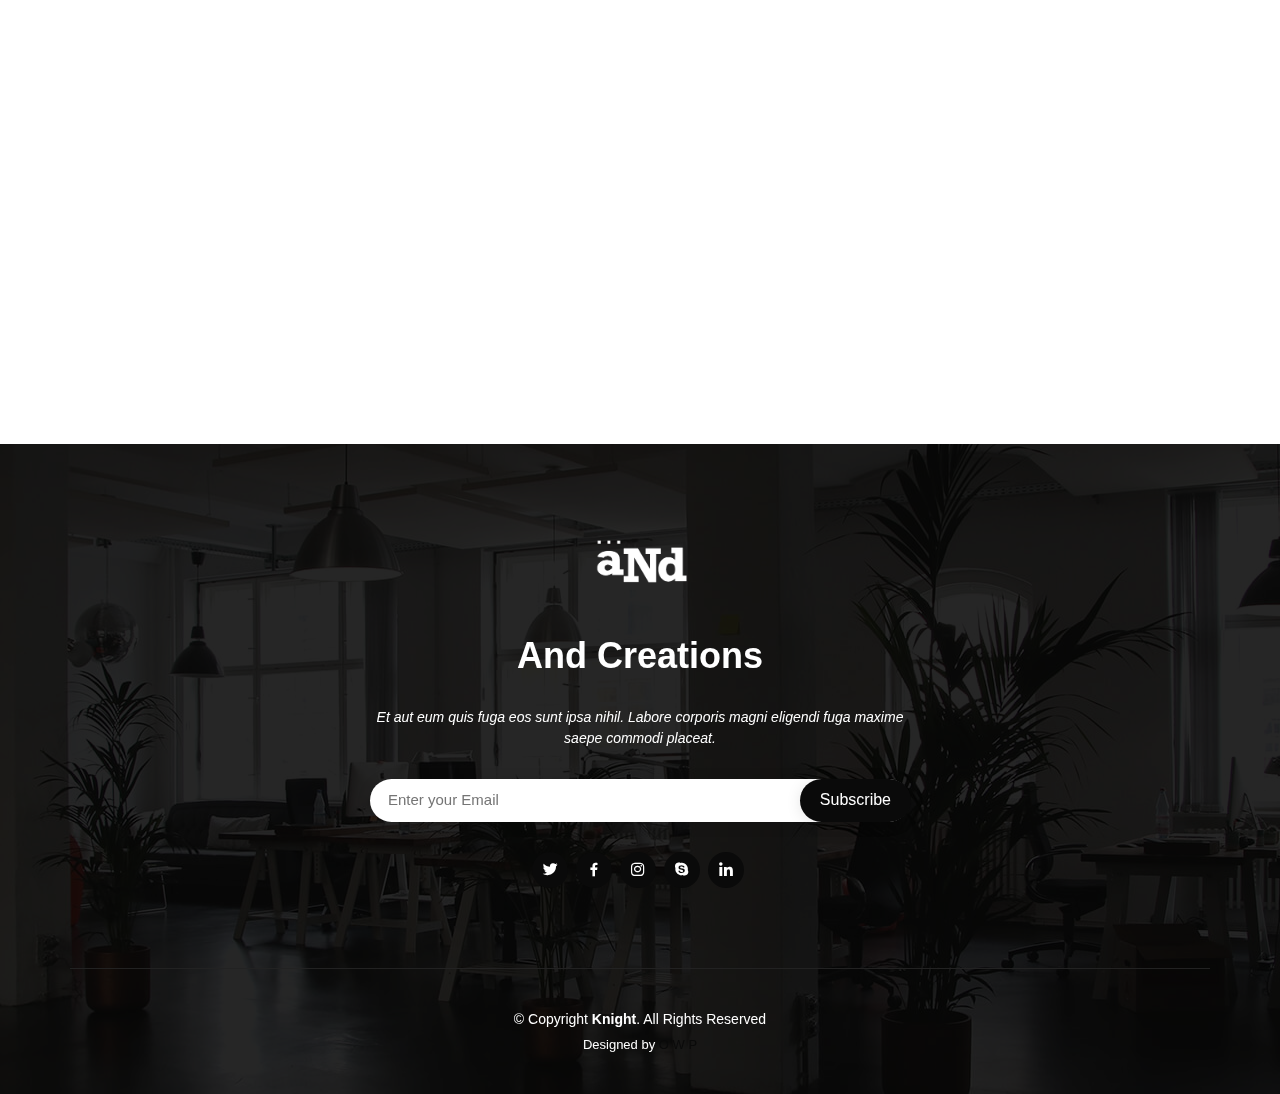
==== commit 5f0d77ef: "picture heading changes" ====
--- a/about.html
+++ b/about.html
@@ -217,62 +217,7 @@
     </div>
   </section>
 
-  <section id="testimonials" class="testimonials">
-    <div class="container" data-aos="zoom-in">
-      <div class="quote-icon">
-        <i class="bx bxs-quote-right"></i>
-      </div>
-      <div class="owl-carousel testimonials-carousel">
-
-        <div class="testimonial-item">
-          <p>
-            Proin iaculis purus consequat sem cure digni ssim donec porttitora entum suscipit rhoncus. Accusantium quam, ultricies eget id, aliquam eget nibh et. Maecen aliquam, risus at semper.
-          </p>
-          <img src="assets/img/testimonials/testimonials-1.jpg" class="testimonial-img" alt="">
-          <h3>Sovan Banerjee</h3>
-          <h4>Artist &amp; Model</h4>
-        </div>
-
-        <div class="testimonial-item">
-          <p>
-            Export tempor illum tamen malis malis eram quae irure esse labore quem cillum quid cillum eram malis quorum velit fore eram velit sunt aliqua noster fugiat irure amet legam anim culpa.
-          </p>
-          <img src="assets/img/testimonials/testimonials-2.jpg" class="testimonial-img" alt="">
-          <h3>Priyanka Mondal</h3>
-          <h4>Model</h4>
-        </div>
-
-        <div class="testimonial-item">
-          <p>
-            Enim nisi quem export duis labore cillum quae magna enim sint quorum nulla quem veniam duis minim tempor labore quem eram duis noster aute amet eram fore quis sint minim.
-          </p>
-          <img src="assets/img/testimonials/testimonials-3.jpg" class="testimonial-img" alt="">
-          <h3>Madhusree Guhu</h3>
-          <h4>Store Owner</h4>
-        </div>
-
-        <div class="testimonial-item">
-          <p>
-            Fugiat enim eram quae cillum dolore dolor amet nulla culpa multos export minim fugiat minim velit minim dolor enim duis veniam ipsum anim magna sunt elit fore quem dolore labore illum veniam.
-          </p>
-          <img src="assets/img/testimonials/testimonials-4.jpg" class="testimonial-img" alt="">
-          <h3>Uttam Basak</h3>
-          <h4>Freelancer</h4>
-        </div>
-
-        <div class="testimonial-item">
-          <p>
-            Quis quorum aliqua sint quem legam fore sunt eram irure aliqua veniam tempor noster veniam enim culpa labore duis sunt culpa nulla illum cillum fugiat legam esse veniam culpa fore nisi cillum quid.
-          </p>
-          <img src="assets/img/testimonials/testimonials-5.jpg" class="testimonial-img" alt="">
-          <h3>Lucky Gond</h3>
-          <h4>Entrepreneur</h4>
-        </div>
-
-      </div>
-
-    </div>
-  </section>
+  
 
 
   <!-- ======= Footer ======= -->
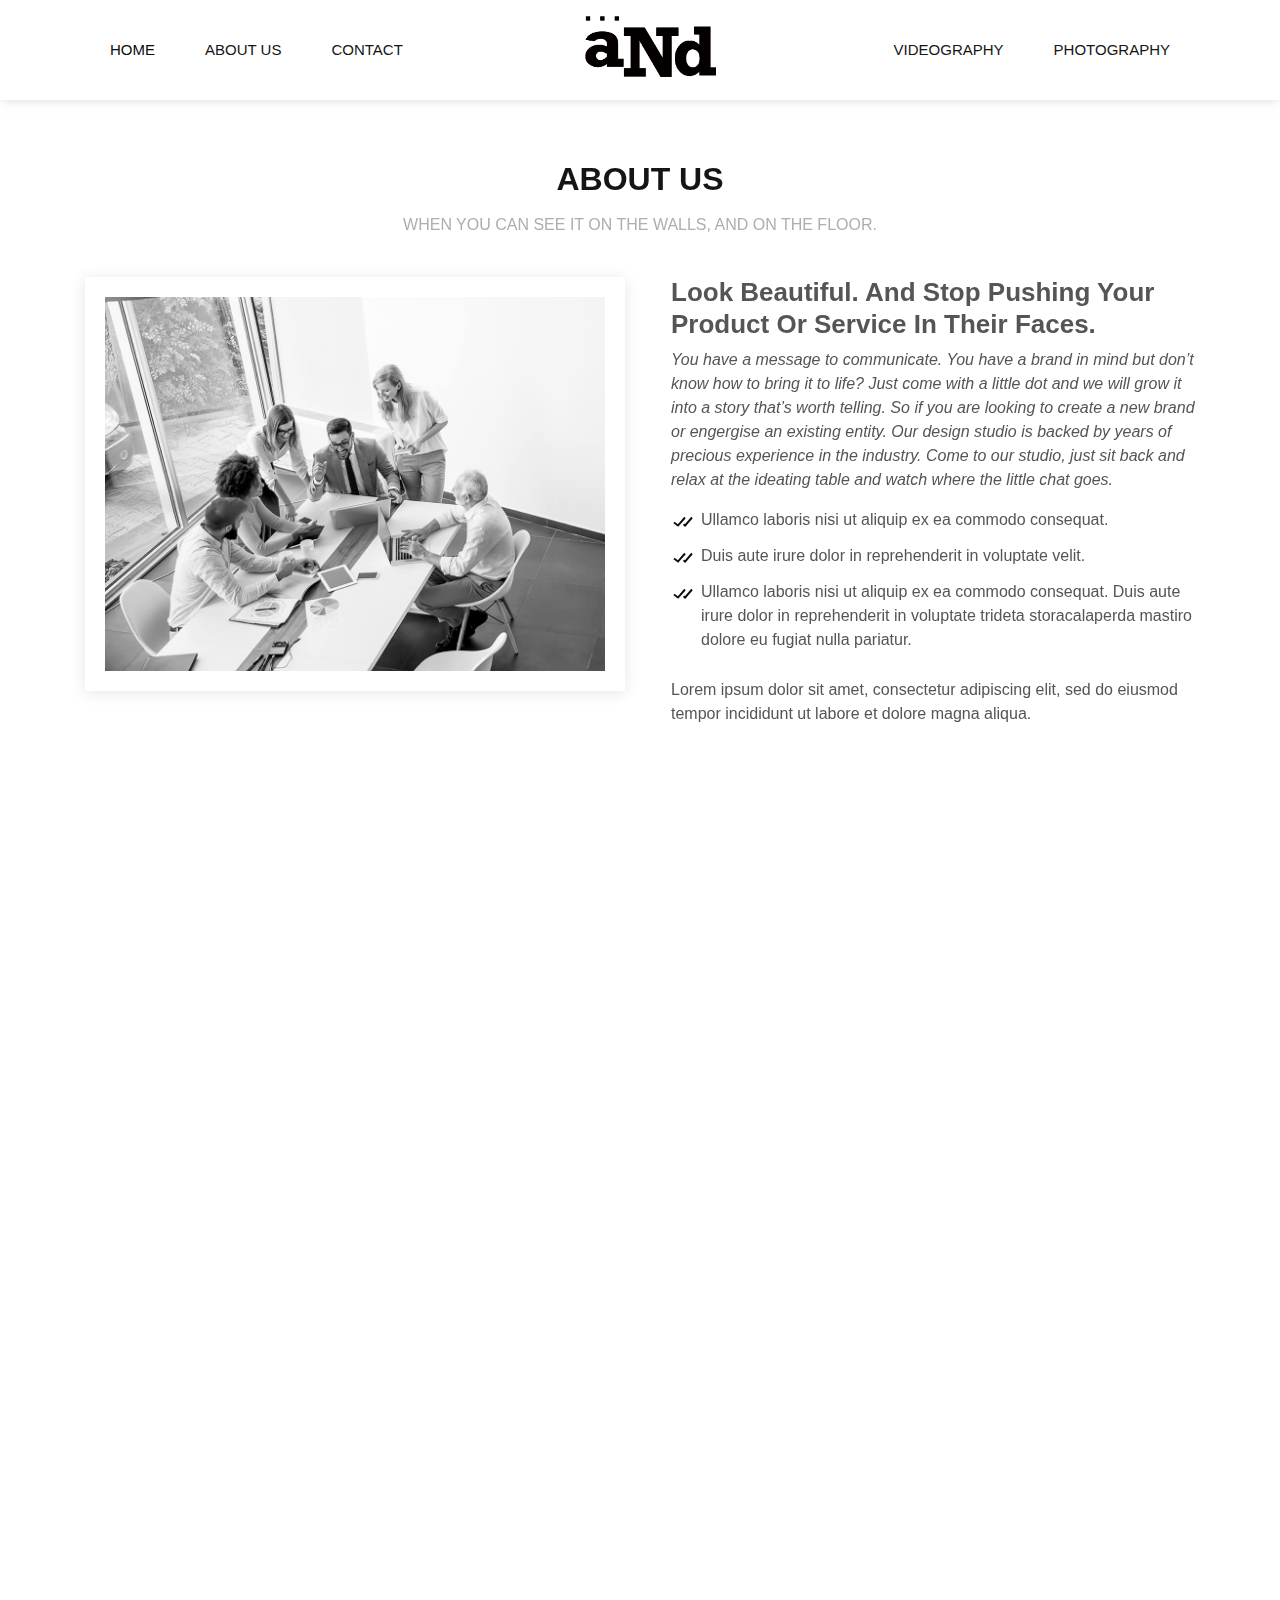
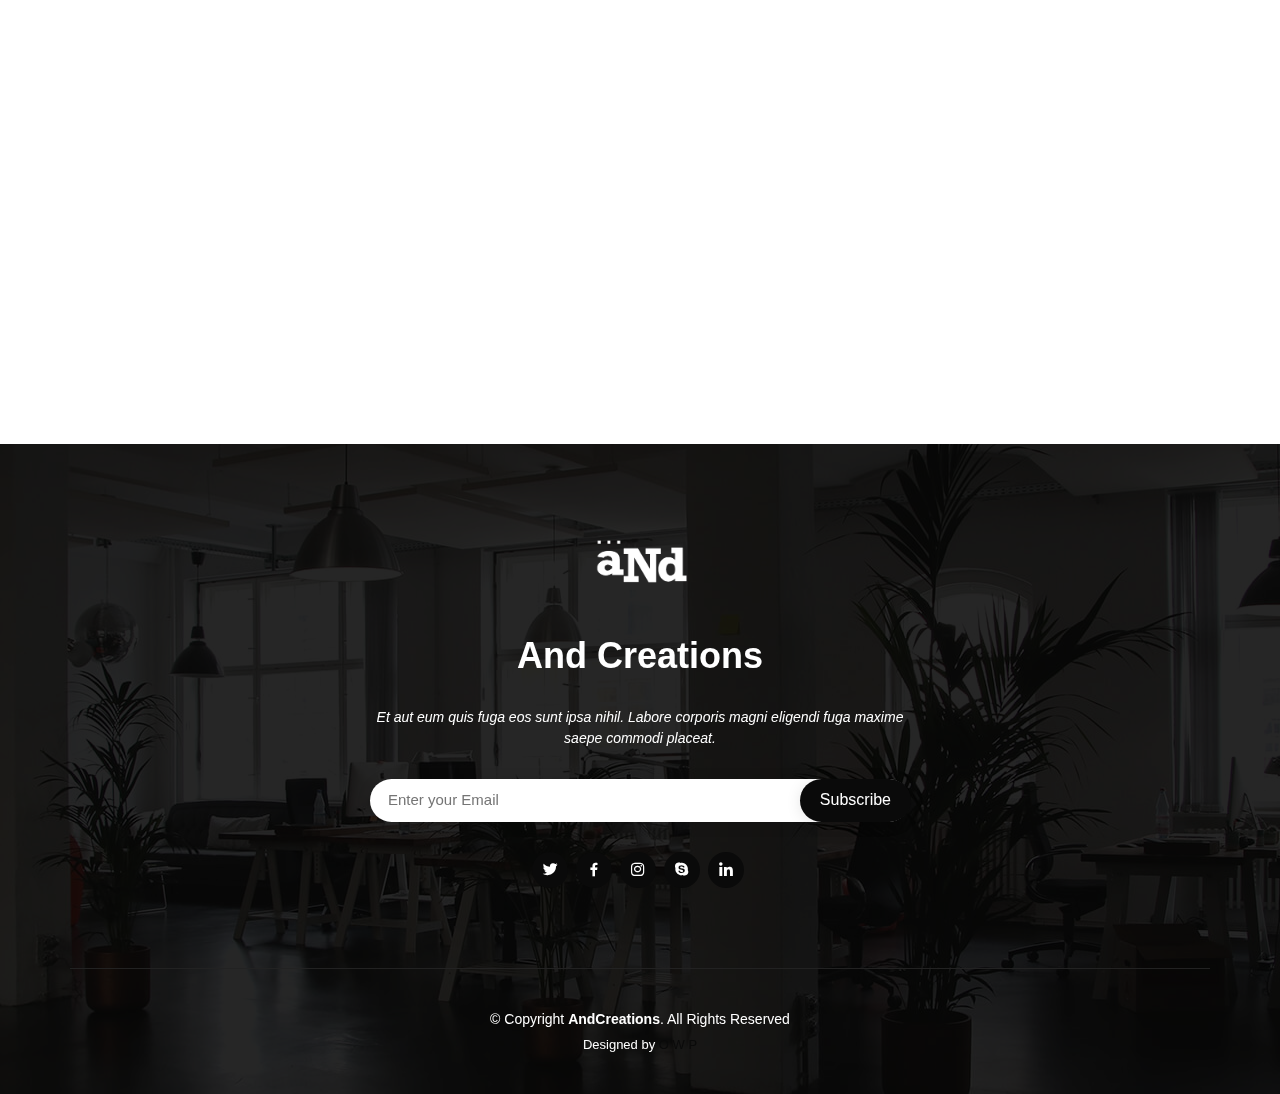
==== commit b5d45ecb: "Update about.html" ====
--- a/about.html
+++ b/about.html
@@ -256,7 +256,7 @@
 
     <div class="container footer-bottom clearfix">
       <div class="copyright">
-        &copy; Copyright <strong><span>Knight</span></strong>. All Rights Reserved
+        &copy; Copyright <strong><span>AndCreations</span></strong>. All Rights Reserved
       </div>
       <div class="credits">
               Designed by <a href="#">O W P</a>
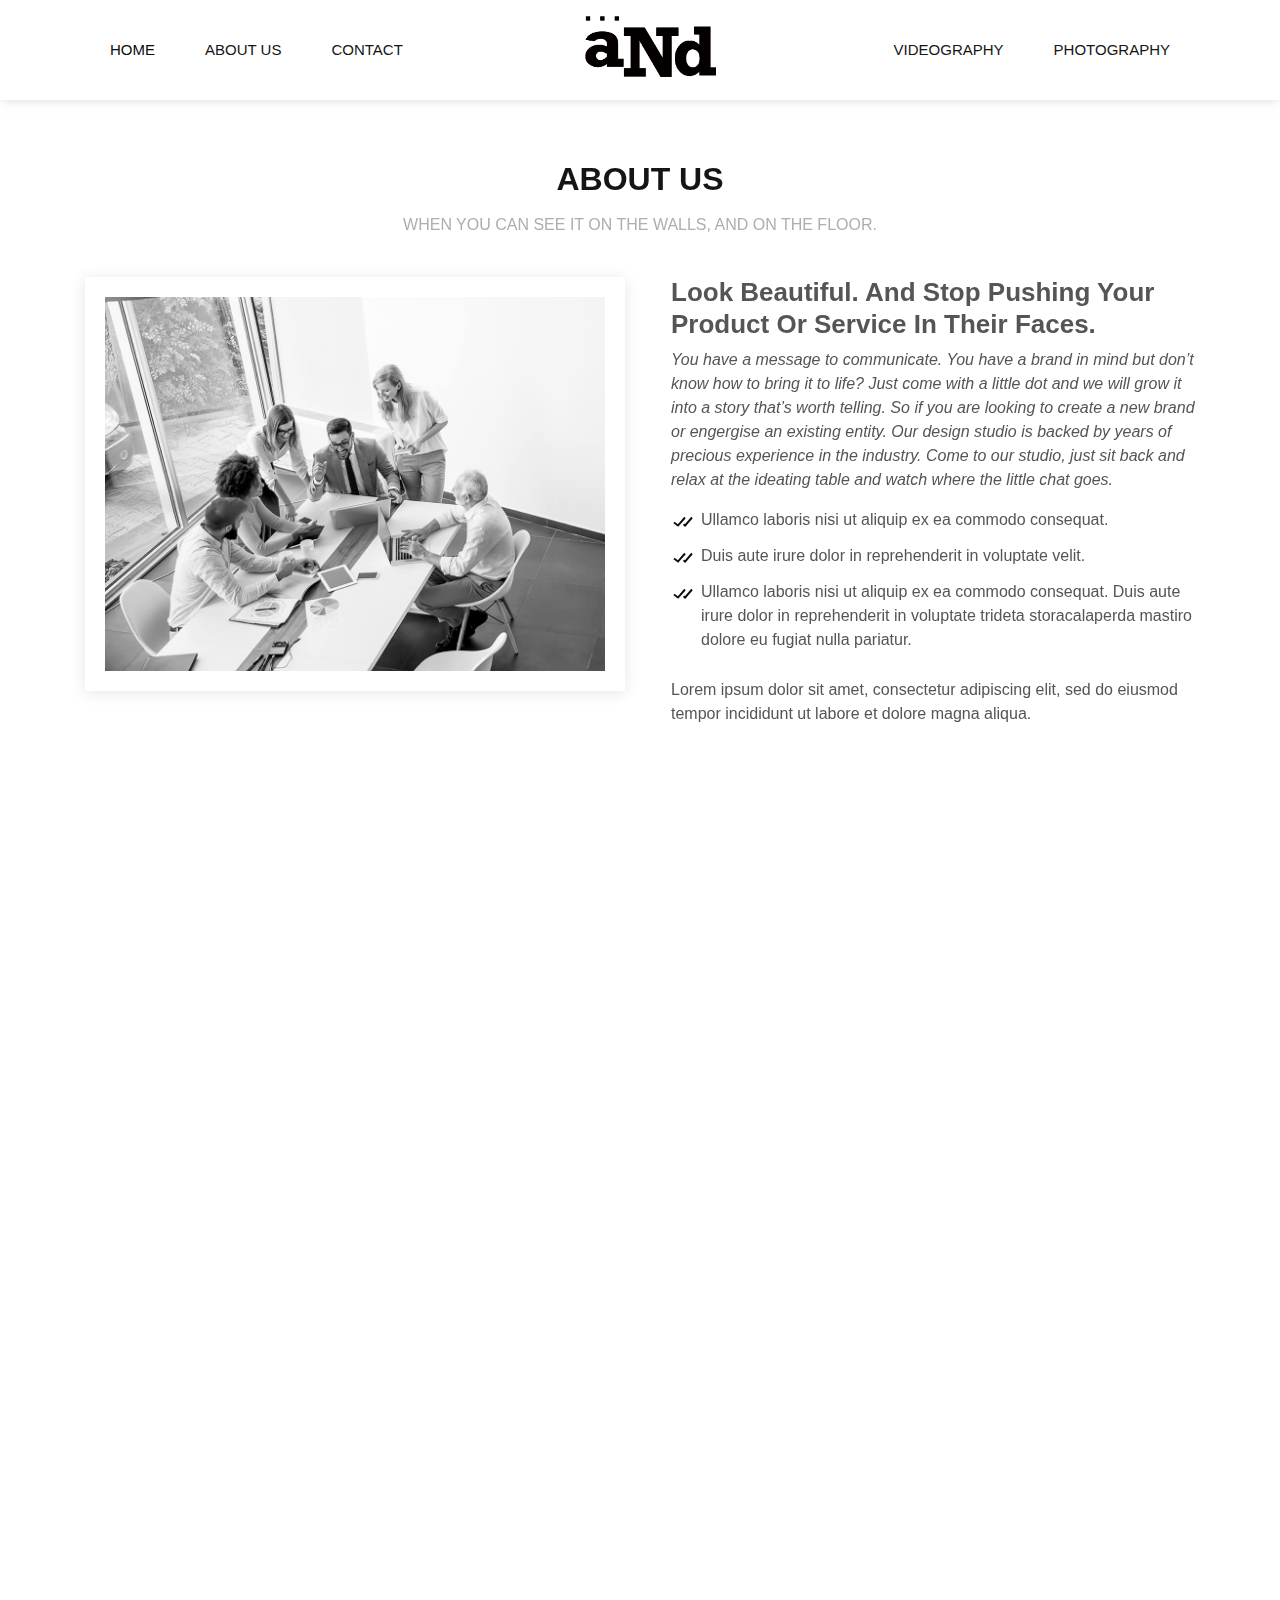
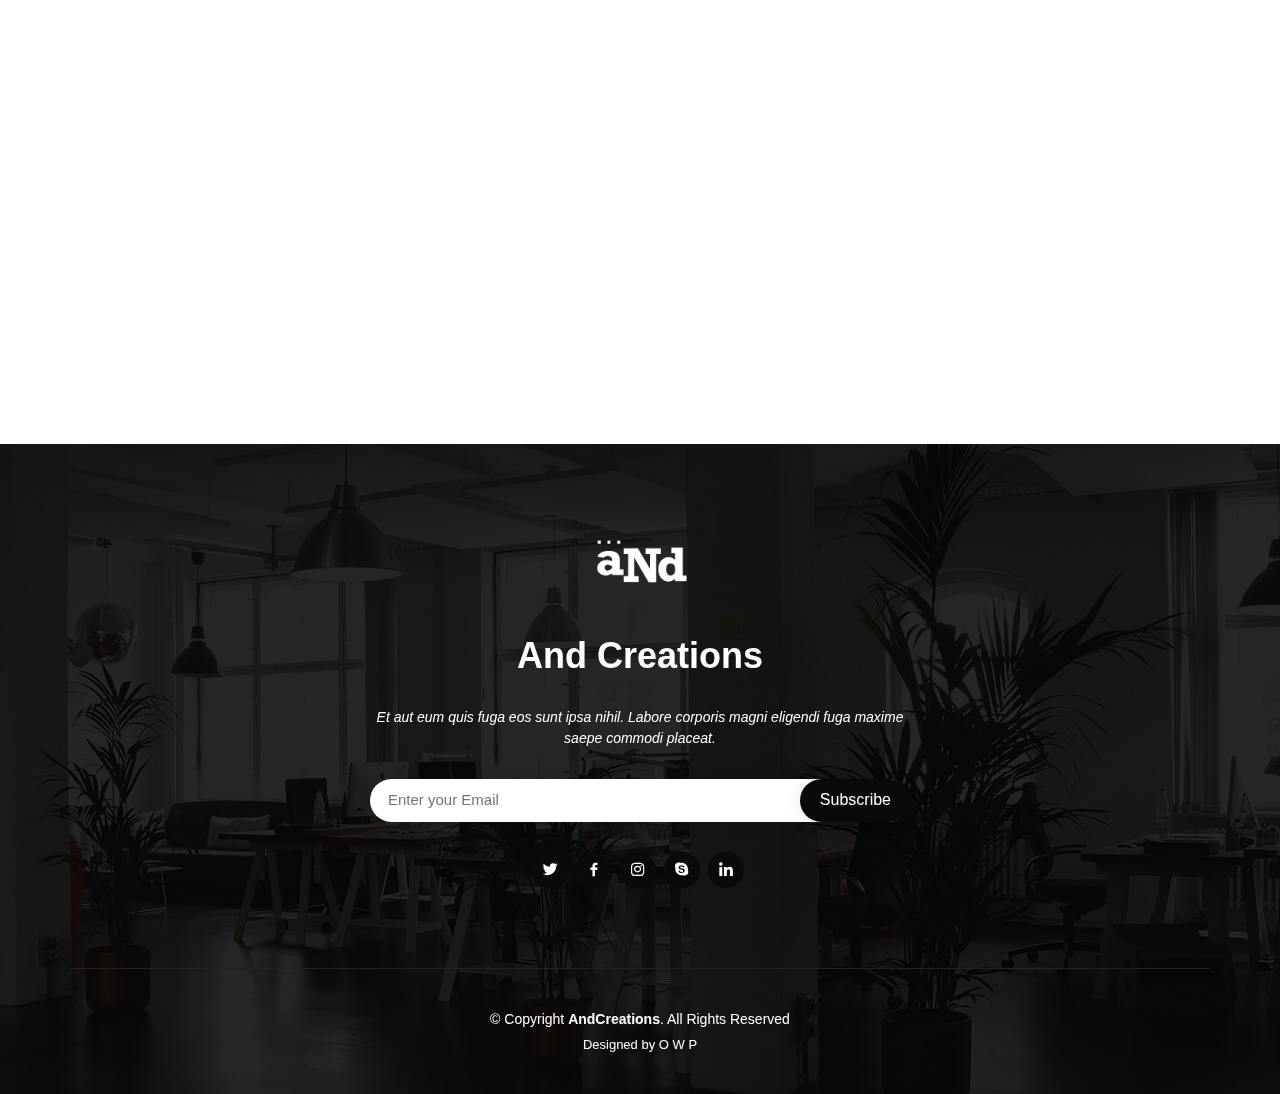
==== commit 3fec21f0: "changes" ====
--- a/about.html
+++ b/about.html
@@ -1,14 +1,12 @@
 <!DOCTYPE html>
 <html lang="en">
-
 <head>
   <meta charset="utf-8">
   <meta content="width=device-width, initial-scale=1.0" name="viewport">
-
   <title>And Creation - Photo Studio, Photography Studio, Best Photo Studio, Photo Restoration, Event Photography, Fashion Photography, Modelling Photography, Celebrity Photography, Kolkata, Saltlake, New Town, Rajarhat, West Bengal</title>
   <meta content="Best Photography Studio in Kolkata" name="descriptison">
   <meta content="Photo Studio,Photography Studio, Best Photo Studio, Event Photography, Cinematography,Fashion Photography, Modelling Photography, Celebrity Photography, Cinematography Studio." name="keywords">
-<meta property="og:description" content="Kolkata based Photography Studio And Creation offers topnotch Photography and Cinematography  in Kolkata,India. Call 98307 94853 to take an Appointment." />
+  <meta property="og:description" content="Kolkata based Photography Studio And Creation offers topnotch Photography and Cinematography  in Kolkata,India. Call 98307 94853 to take an Appointment." />
 
   <!-- Favicons -->
   <link href="assets/img/LOGO.png" rel="icon">
@@ -30,31 +28,22 @@
 </head>
 
 <body>
-
-
   <!-- ======= Header ======= -->
   <header id="header" class="d-flex align-items-center">
     <div class="container">
-
       <!-- The main logo is shown in mobile version only. The centered nav-logo in nav menu is displayed in desktop view  -->
       <div class="logo d-block d-lg-none">
         <a href="index.html"><img src="assets/img/LOGO.png" width="100px" alt="" class="img-fluid"></a>
       </div>
-
       <nav class="nav-menu d-none d-lg-block">
         <ul class="nav-inner">
           <li class="active"><a href="index.html">Home</a></li>
           <li class=""><a href="about.html">About us</a></li>
           <li><a href="contact.html">Contact</a></li>
-
           <!-- <li><a href="#services">Services</a></li> -->
-
           <li class="nav-logo text-center"><a href="index.html"><img src="assets/img/LOGO.png" alt="" width="50%" class="img-fluid"></a></li>
-
           <li><a href="video.html">Videography</a></li>
           <li><a href="picture.html">Photography</a></li>
-
-
         </ul>
       </nav>
       <!-- .nav-menu -->
@@ -147,7 +136,8 @@
             <p>Expedita veritatis consequuntur nihil tempore laudantium vitae denat pacta</p>
           </div>
         </div>
-        <div class="image col-lg-6 order-1 order-lg-2" style='background-image: url("https://www.andcreations.co.in/wp-content/uploads/2018/03/about-home-1.jpg");' data-aos="fade-left" data-aos-delay="100"></div>
+        <div class="image col-lg-6 order-1 order-lg-2" style='background-image: url("https://www.andcreations.co.in/wp-content/uploads/2018/03/about-home-1.jpg");' data-aos="fade-left" data-aos-delay="100">
+        </div>
       </div>
 
     </div>
@@ -217,7 +207,7 @@
     </div>
   </section>
 
-  
+
 
 
   <!-- ======= Footer ======= -->
@@ -259,7 +249,7 @@
         &copy; Copyright <strong><span>AndCreations</span></strong>. All Rights Reserved
       </div>
       <div class="credits">
-              Designed by <a href="#">O W P</a>
+              Designed by <a href="#" class="text-white" >O W P</a>
       </div>
     </div>
   </footer><!-- End Footer -->
--- a/assets/css/style.css
+++ b/assets/css/style.css
@@ -45,7 +45,9 @@
   background: #61b959;
   color: #fff;
 }
-
+@media (max-width: 575px) {
+
+ }
 /*--------------------------------------------------------------
 # Disable AOS delay on mobile
 --------------------------------------------------------------*/
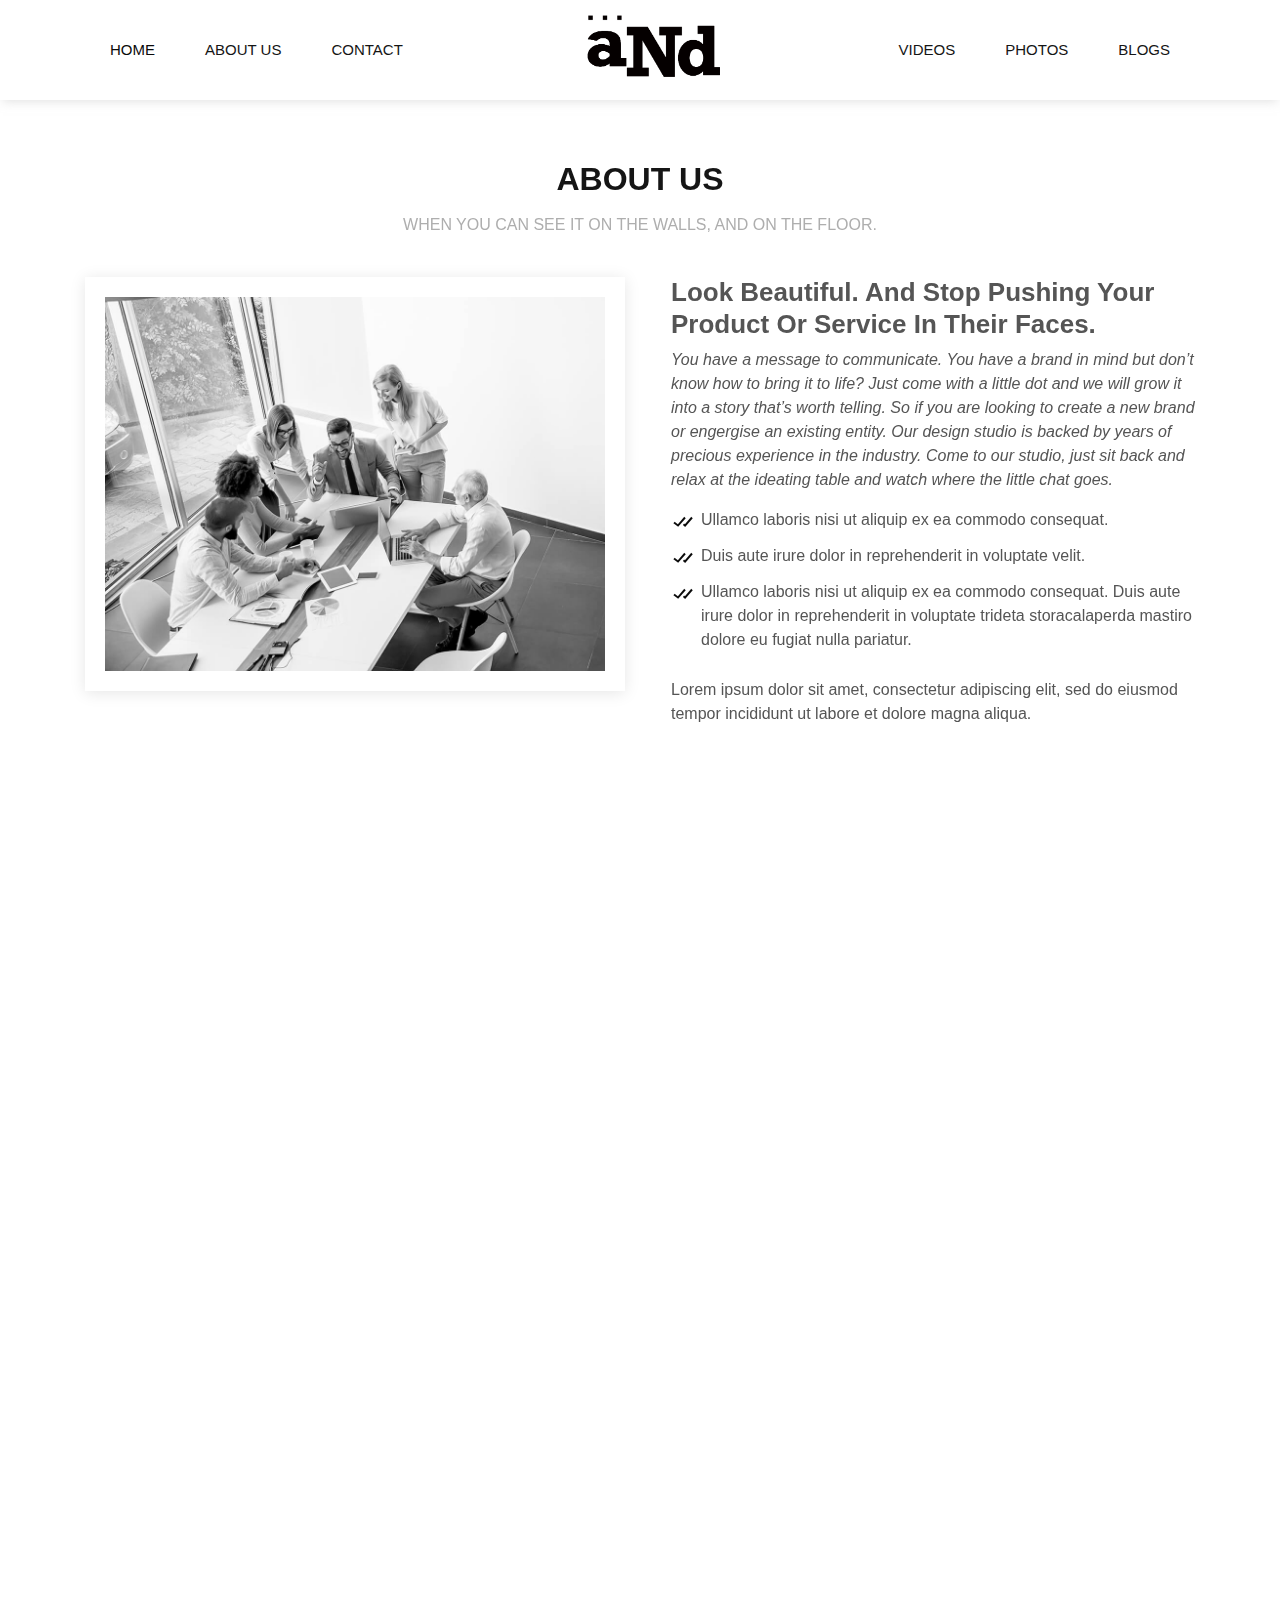
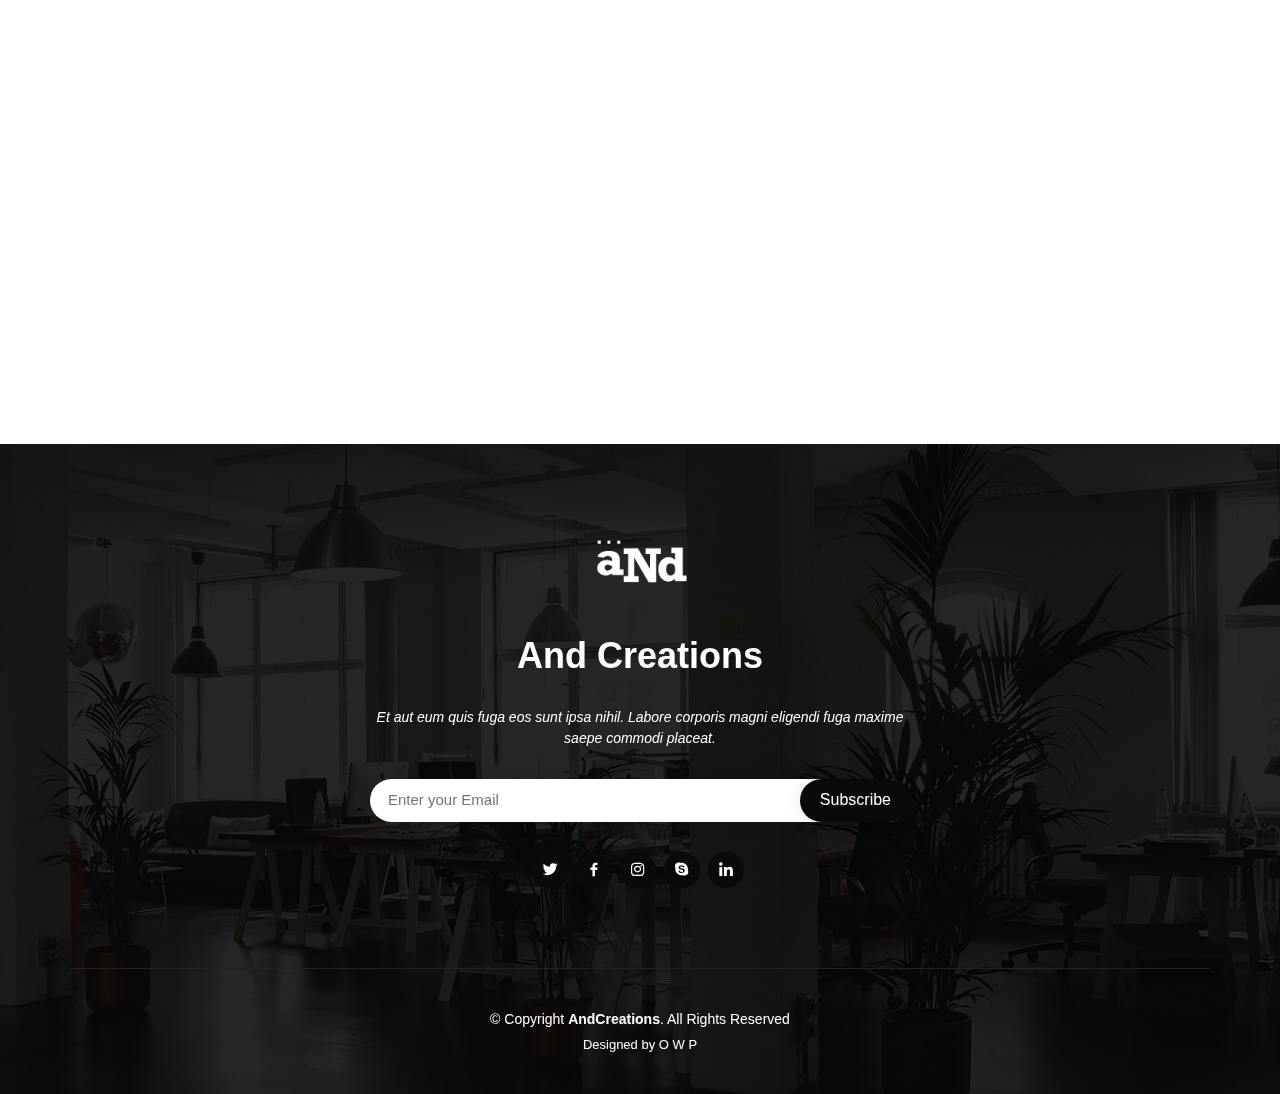
==== commit 624e7d88: "changes" ====
--- a/about.html
+++ b/about.html
@@ -42,8 +42,9 @@
           <li><a href="contact.html">Contact</a></li>
           <!-- <li><a href="#services">Services</a></li> -->
           <li class="nav-logo text-center"><a href="index.html"><img src="assets/img/LOGO.png" alt="" width="50%" class="img-fluid"></a></li>
-          <li><a href="video.html">Videography</a></li>
-          <li><a href="picture.html">Photography</a></li>
+          <li><a href="video.html">Videos</a></li>
+          <li><a href="picture.html">Photos</a></li>
+          <li><a href="blogs.html">Blogs</a></li>
         </ul>
       </nav>
       <!-- .nav-menu -->
@@ -76,10 +77,9 @@
                 don’t know how to bring it to life? Just come with a little dot
                 and we will grow it into a story that’s worth telling. So if you
                 are looking to create a new brand or engergise an existing entity.
-                 Our design studio is backed by years of precious experience in
-                 the industry. Come to our studio, just sit back and relax at
-                 the ideating table and watch where the little chat goes.
-
+                Our design studio is backed by years of precious experience in
+                the industry. Come to our studio, just sit back and relax at
+                the ideating table and watch where the little chat goes.
               </p>
               <ul>
                 <li><i class="bx bx-check-double"></i> Ullamco laboris nisi ut aliquip ex ea commodo consequat.</li>
@@ -98,7 +98,6 @@
       </div>
     </section>
 
-
   </main>
   <!-- End #main -->
   <section id="services" class="services">
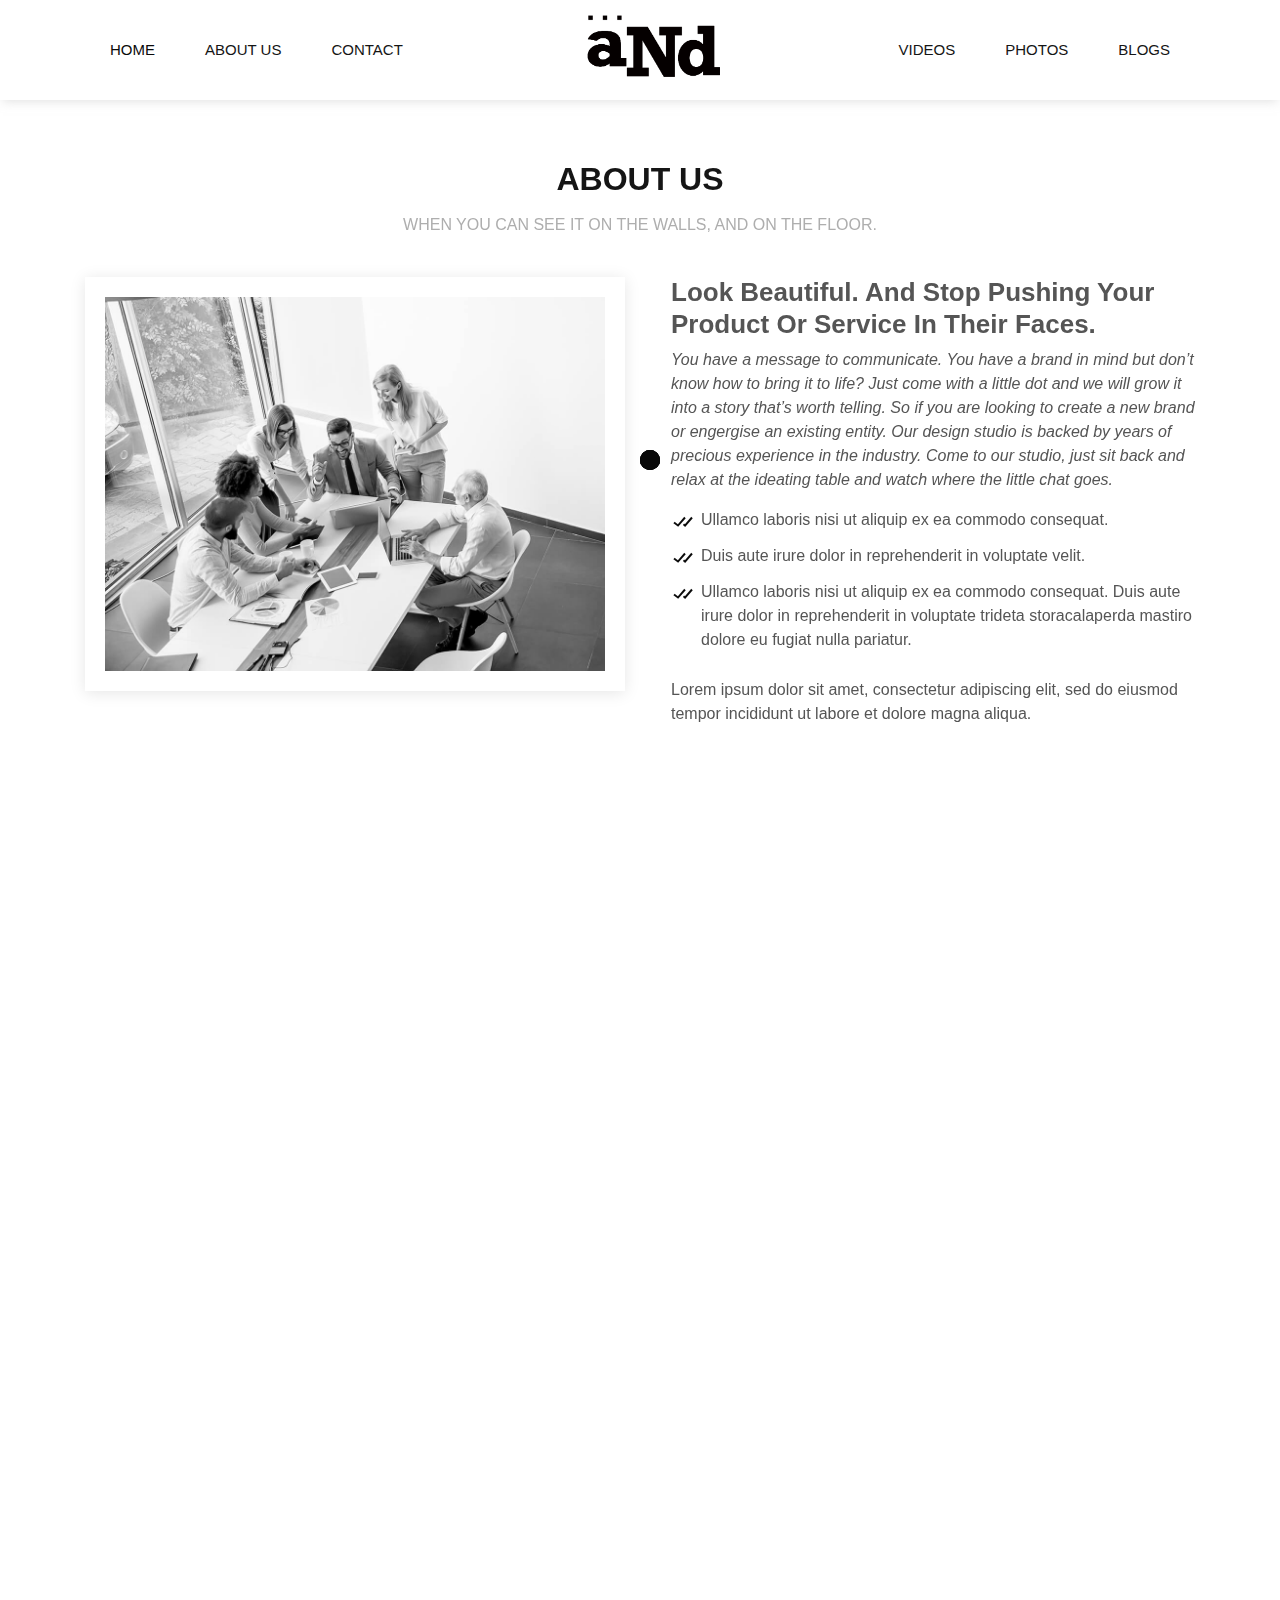
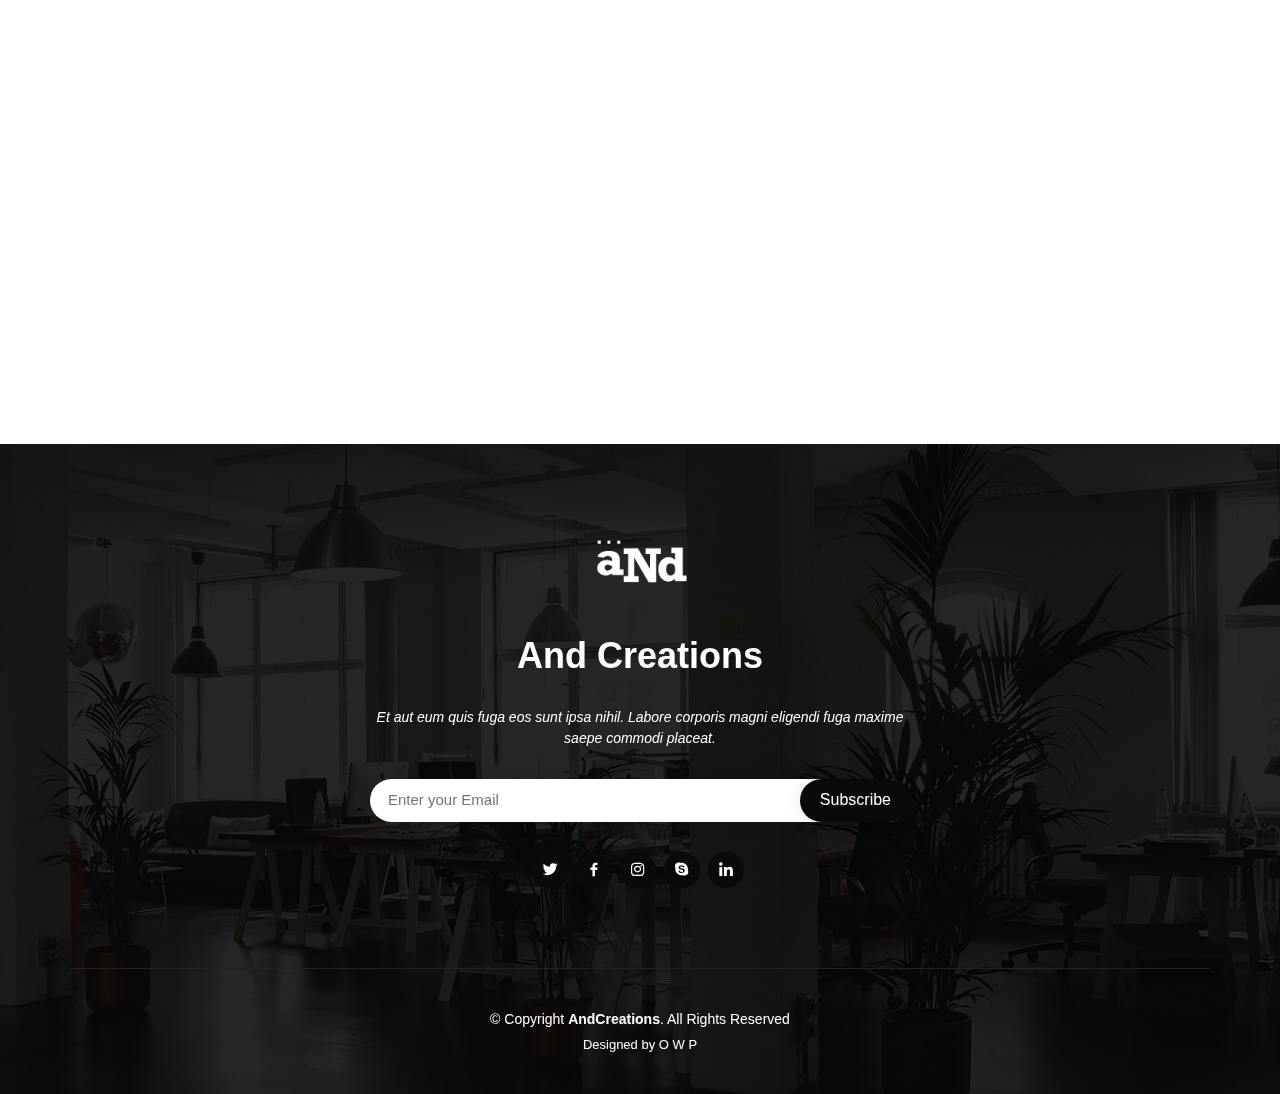
==== commit c6f53c46: "loader added" ====
--- a/about.html
+++ b/about.html
@@ -28,6 +28,15 @@
 </head>
 
 <body>
+
+  <div class="loader">
+    <div class="dots"></div>
+    <div class="dots"></div>
+    <div class="dots"></div>
+    <div class="dots"></div>
+    <div class="dots"></div>
+  </div>
+
   <!-- ======= Header ======= -->
   <header id="header" class="d-flex align-items-center">
     <div class="container">
@@ -71,7 +80,8 @@
           </div>
           <div class="col-lg-6" data-aos="fade-left">
             <div class="content pt-4 pt-lg-0 pl-0 pl-lg-3 ">
-              <h3>Look Beautiful. And Stop Pushing Your Product Or Service In Their Faces.</h3>
+              <h3>Look Beautiful. And Stop Pushing Your Product Or Service In
+                Their Faces.</h3>
               <p class="font-italic">
                 You have a message to communicate. You have a brand in mind but
                 don’t know how to bring it to life? Just come with a little dot
@@ -82,9 +92,13 @@
                 the ideating table and watch where the little chat goes.
               </p>
               <ul>
-                <li><i class="bx bx-check-double"></i> Ullamco laboris nisi ut aliquip ex ea commodo consequat.</li>
-                <li><i class="bx bx-check-double"></i> Duis aute irure dolor in reprehenderit in voluptate velit.</li>
-                <li><i class="bx bx-check-double"></i> Ullamco laboris nisi ut aliquip ex ea commodo consequat. Duis aute irure dolor in reprehenderit in voluptate trideta storacalaperda mastiro dolore eu fugiat nulla pariatur.</li>
+                <li><i class="bx bx-check-double"></i> Ullamco laboris nisi ut
+                   aliquip ex ea commodo consequat.</li>
+                <li><i class="bx bx-check-double"></i> Duis aute irure dolor in
+                  reprehenderit in voluptate velit.</li>
+                <li><i class="bx bx-check-double"></i> Ullamco laboris nisi ut
+                  aliquip ex ea commodo consequat. Duis aute irure dolor in
+                  reprehenderit in voluptate trideta storacalaperda mastiro dolore eu fugiat nulla pariatur.</li>
               </ul>
               <p>
                 Lorem ipsum dolor sit amet, consectetur adipiscing elit, sed do
@@ -135,7 +149,7 @@
             <p>Expedita veritatis consequuntur nihil tempore laudantium vitae denat pacta</p>
           </div>
         </div>
-        <div class="image col-lg-6 order-1 order-lg-2" style='background-image: url("https://www.andcreations.co.in/wp-content/uploads/2018/03/about-home-1.jpg");' data-aos="fade-left" data-aos-delay="100">
+        <div class="image col-lg-6 order-1 order-lg-2" style='background-image: url("https://www.andcreations.co.in/wp-content/uploads/2018/03/about-home-1.jpg");filter: grayscale(100%);' data-aos="fade-left" data-aos-delay="100">
         </div>
       </div>
 
--- a/assets/css/style.css
+++ b/assets/css/style.css
@@ -1,8 +1,64 @@
-
+.carousel-indicators{
+position: absolute;
+top: 0px;
+margin-right: 80%;
+}
 body {
   font-family: 'Source Sans Pro', sans-serif;
   color: #555555;
 }
+/* loader 1 */
+.loader {
+    position: absolute;
+    top: 50%;
+    left: 50%;
+}
+.loader .dots {
+    position: absolute;
+    padding: 10px;
+    border-radius: 50%;
+    background: #0A0A0A;
+    -webkit-animation: myani 1s ease-in-out 0s infinite;
+    animation: myani 1s ease-in-out 0s infinite;
+}
+.loader .dots:nth-child(1) {
+    -webkit-animation-delay: 0s;
+    animation-delay: 0s;
+}
+.loader .dots:nth-child(2) {
+    -webkit-animation-delay: 0.15s;
+    animation-delay: 0.15s;
+}
+.loader .dots:nth-child(3) {
+    -webkit-animation-delay: 0.30s;
+    animation-delay: 0.30s;
+}
+.loader .dots:nth-child(4) {
+    -webkit-animation-delay: 0.45s;
+    animation-delay: 0.45s;
+}
+
+
+
+@keyframes myani {
+    0% {
+        -webkit-transform: translateX(-100px);
+        transform: translateX(-100px);
+        opacity: 0;
+    }
+    50% {
+        opacity: 1;
+    }
+    100% {
+        -webkit-transform: translateX(100px);
+        transform: translateX(100px);
+        opacity: 0;
+    }
+}
+
+/* loader 1 */
+
+
 
 a {
   color: #0A0A0A;
@@ -42,10 +98,11 @@
 }
 
 .back-to-top i:hover {
-  background: #61b959;
+  background: #0A0A0A;
   color: #fff;
 }
 @media (max-width: 575px) {
+
 
  }
 /*--------------------------------------------------------------
@@ -87,6 +144,17 @@
   padding: 0;
   margin: 0;
   max-height: 40px;
+}
+@media (min-width: 1199px) {
+.button-photo{
+
+  padding-top:20%;
+}
+
+/* .image-full{
+  height: 520px;
+} */
+
 }
 
 @media (max-width: 992px) {
@@ -311,12 +379,33 @@
 .mobile-nav-active .mobile-nav-toggle i {
   color: #fff;
 }
-
+/* Full Page Carousel itself*/
+.carousel {
+  height: 100%;
+}
+  .carousel .carousel-inner {
+    height: 100%;
+  }
+    .carousel .carousel-inner .carousel-item,
+    .carousel .carousel-inner .active {
+      height: 100%;
+     }
+      .carousel .carousel-indicators li {
+    width: .625rem;
+    height: .625rem;
+    cursor: pointer;
+    border-radius: 50%;
+}
+.carousel-indicators .active {
+    opacity: 1;
+}
+
+/* Full Page Carousel itself*/
 /*--------------------------------------------------------------
 # Hero Section
 --------------------------------------------------------------*/
 #hero {
-background: linear-gradient(0deg,rgba(5, 0, 76, 0.5),rgba(5, 0, 76, 0.5)),url('../img/office-bg2.jpg');
+ /* background: linear-gradient(0deg,rgba(5, 0, 76, 0.5),rgba(5, 0, 76, 0.5)),url('../img/office-bg2.jpg');  */
   width: 100%;
   height: 100vh;
 filter: grayscale(100%);
@@ -340,7 +429,11 @@
 }
 
 #hero .hero-logo {
-  margin-bottom: 30px;
+  /* margin-bottom: 30px; */
+  margin-left: 50%;
+  position: absolute;
+  top: 0px;
+
 }
 
 #hero h1 {
@@ -459,6 +552,27 @@
 .about .content p:last-child {
   margin-bottom: 0;
 }
+.sunny{
+font-size: 35px;
+color: #4b4a4b;
+font-weight: bold;
+font-family: 'Fjalla One', sans-serif;
+text-align: left;
+
+}
+.sunny-photo{
+background-image: url('../../assets/img/sunny.jpg');
+background-size: cover;
+background-repeat: no-repeat;
+height: 600px;
+
+}
+.sunny-content{
+  color: #4b4a4b;
+  font-weight: 400;
+  font-family: 'Source Sans Pro', sans-serif;
+}
+
 
 /*--------------------------------------------------------------
 # Services
